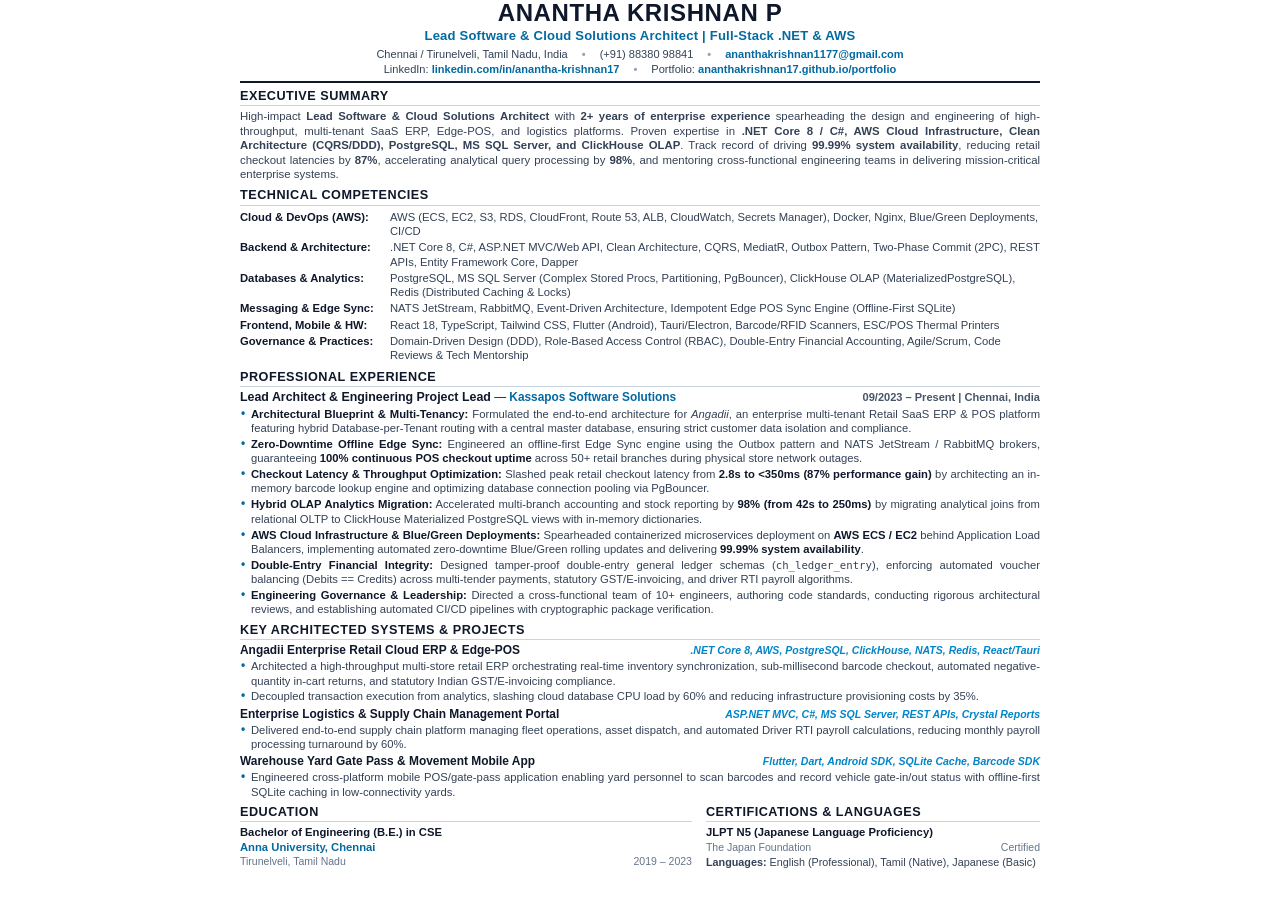
==== Ananthakrishnan_ATS_Resume.html @ 5e6200fd "Update official resume with Angadii Lead Architect & AWS MNC portfolio" ====
<!DOCTYPE html>
<html lang="en">
<head>
  <meta charset="UTF-8">
  <meta name="viewport" content="width=device-width, initial-scale=1.0">
  <title>Anantha Krishnan P - Lead Software & Cloud Solutions Architect Resume</title>
  <style>
    @page {
      size: A4 portrait;
      margin: 8mm 11mm 8mm 11mm;
    }
    
    * {
      box-sizing: border-box;
      margin: 0;
      padding: 0;
    }

    body {
      font-family: -apple-system, BlinkMacSystemFont, "Segoe UI", Roboto, "Helvetica Neue", Arial, sans-serif;
      font-size: 8.9pt;
      line-height: 1.27;
      color: #1a1a1a;
      background: #ffffff;
      -webkit-print-color-adjust: exact;
      print-color-adjust: exact;
    }

    .resume-container {
      width: 100%;
      max-width: 800px;
      margin: 0 auto;
    }

    /* Header */
    .header {
      text-align: center;
      border-bottom: 2px solid #0f172a;
      padding-bottom: 4px;
      margin-bottom: 5px;
    }

    .candidate-name {
      font-size: 18pt;
      font-weight: 800;
      letter-spacing: 0.6px;
      color: #0f172a;
      text-transform: uppercase;
      line-height: 1.1;
      margin-bottom: 2px;
    }

    .candidate-role {
      font-size: 9.8pt;
      font-weight: 700;
      color: #0369a1;
      margin-bottom: 3px;
      letter-spacing: 0.2px;
    }

    .contact-row {
      display: flex;
      justify-content: center;
      flex-wrap: wrap;
      gap: 6px 14px;
      font-size: 8.3pt;
      color: #334155;
      line-height: 1.2;
    }

    .contact-item a {
      color: #0369a1;
      text-decoration: none;
      font-weight: 600;
    }

    .contact-sep {
      color: #94a3b8;
      font-weight: bold;
    }

    /* Section Styles */
    .section {
      margin-bottom: 5px;
    }

    .section-title {
      font-size: 9.5pt;
      font-weight: 800;
      text-transform: uppercase;
      color: #0f172a;
      letter-spacing: 0.5px;
      border-bottom: 1.2px solid #cbd5e1;
      padding-bottom: 1.5px;
      margin-bottom: 3px;
    }

    /* Summary */
    .summary-text {
      text-align: justify;
      color: #334155;
      font-size: 8.55pt;
      line-height: 1.28;
    }

    /* Skills Table */
    .skills-table {
      width: 100%;
      border-collapse: collapse;
      font-size: 8.45pt;
    }

    .skills-category {
      font-weight: 700;
      color: #0f172a;
      width: 150px;
      vertical-align: top;
      padding: 1px 0;
    }

    .skills-list {
      color: #334155;
      vertical-align: top;
      padding: 1px 0;
    }

    /* Experience */
    .exp-item {
      margin-bottom: 4px;
    }

    .exp-header {
      display: flex;
      justify-content: space-between;
      align-items: baseline;
      margin-bottom: 1px;
    }

    .exp-role-title {
      font-size: 9.3pt;
      font-weight: 700;
      color: #0f172a;
    }

    .exp-company {
      font-weight: 700;
      color: #0369a1;
    }

    .exp-date-loc {
      font-size: 8.3pt;
      font-weight: 600;
      color: #475569;
      text-align: right;
    }

    .bullet-list {
      list-style-type: none;
      padding-left: 0;
      margin-top: 1px;
    }

    .bullet-list li {
      position: relative;
      padding-left: 11px;
      margin-bottom: 1.8px;
      color: #334155;
      font-size: 8.45pt;
      text-align: justify;
      line-height: 1.26;
    }

    .bullet-list li::before {
      content: "•";
      position: absolute;
      left: 1px;
      color: #0369a1;
      font-weight: bold;
      font-size: 9pt;
      line-height: 1;
    }

    .bullet-list li strong {
      color: #0f172a;
    }

    /* Projects */
    .proj-item {
      margin-bottom: 3px;
    }

    .proj-header {
      display: flex;
      justify-content: space-between;
      align-items: baseline;
      margin-bottom: 1px;
    }

    .proj-title {
      font-size: 8.95pt;
      font-weight: 700;
      color: #0f172a;
    }

    .proj-tech {
      font-size: 7.9pt;
      font-weight: 600;
      color: #0284c7;
      font-style: italic;
    }

    /* Education & Certs Row */
    .edu-certs-grid {
      display: grid;
      grid-template-columns: 1.15fr 0.85fr;
      gap: 14px;
    }

    .edu-item, .cert-item {
      font-size: 8.45pt;
    }

    .edu-degree {
      font-weight: 700;
      color: #0f172a;
    }

    .edu-college {
      color: #0369a1;
      font-weight: 600;
    }

    .edu-sub {
      color: #64748b;
      font-size: 7.9pt;
      display: flex;
      justify-content: space-between;
      margin-top: 1px;
    }

    .cert-title {
      font-weight: 700;
      color: #0f172a;
    }

    .cert-sub {
      color: #64748b;
      font-size: 7.9pt;
      display: flex;
      justify-content: space-between;
      margin-top: 1px;
    }

    @media print {
      body {
        background: #ffffff;
      }
      .resume-container {
        max-width: 100%;
      }
    }
  </style>
</head>
<body>

  <div class="resume-container">
    
    <!-- HEADER -->
    <header class="header">
      <h1 class="candidate-name">Anantha Krishnan P</h1>
      <div class="candidate-role">Lead Software &amp; Cloud Solutions Architect | Full-Stack .NET &amp; AWS</div>
      <div class="contact-row" style="margin-bottom: 2px;">
        <span class="contact-item">Chennai / Tirunelveli, Tamil Nadu, India</span>
        <span class="contact-sep">&bull;</span>
        <span class="contact-item">(+91) 88380 98841</span>
        <span class="contact-sep">&bull;</span>
        <span class="contact-item"><a href="mailto:ananthakrishnan1177@gmail.com">ananthakrishnan1177@gmail.com</a></span>
      </div>
      <div class="contact-row">
        <span class="contact-item">LinkedIn: <a href="https://linkedin.com/in/anantha-krishnan17" target="_blank">linkedin.com/in/anantha-krishnan17</a></span>
        <span class="contact-sep">&bull;</span>
        <span class="contact-item">Portfolio: <a href="https://ananthakrishnan17.github.io/portfolio/" target="_blank">ananthakrishnan17.github.io/portfolio</a></span>
      </div>
    </header>

    <!-- PROFESSIONAL SUMMARY -->
    <section class="section">
      <h2 class="section-title">Executive Summary</h2>
      <p class="summary-text">
        High-impact <strong>Lead Software &amp; Cloud Solutions Architect</strong> with <strong>2+ years of enterprise experience</strong> spearheading the design and engineering of high-throughput, multi-tenant SaaS ERP, Edge-POS, and logistics platforms. Proven expertise in <strong>.NET Core 8 / C#, AWS Cloud Infrastructure, Clean Architecture (CQRS/DDD), PostgreSQL, MS SQL Server, and ClickHouse OLAP</strong>. Track record of driving <strong>99.99% system availability</strong>, reducing retail checkout latencies by <strong>87%</strong>, accelerating analytical query processing by <strong>98%</strong>, and mentoring cross-functional engineering teams in delivering mission-critical enterprise systems.
      </p>
    </section>

    <!-- TECHNICAL COMPETENCIES -->
    <section class="section">
      <h2 class="section-title">Technical Competencies</h2>
      <table class="skills-table">
        <tr>
          <td class="skills-category">Cloud &amp; DevOps (AWS):</td>
          <td class="skills-list">AWS (ECS, EC2, S3, RDS, CloudFront, Route 53, ALB, CloudWatch, Secrets Manager), Docker, Nginx, Blue/Green Deployments, CI/CD</td>
        </tr>
        <tr>
          <td class="skills-category">Backend &amp; Architecture:</td>
          <td class="skills-list">.NET Core 8, C#, ASP.NET MVC/Web API, Clean Architecture, CQRS, MediatR, Outbox Pattern, Two-Phase Commit (2PC), REST APIs, Entity Framework Core, Dapper</td>
        </tr>
        <tr>
          <td class="skills-category">Databases &amp; Analytics:</td>
          <td class="skills-list">PostgreSQL, MS SQL Server (Complex Stored Procs, Partitioning, PgBouncer), ClickHouse OLAP (MaterializedPostgreSQL), Redis (Distributed Caching &amp; Locks)</td>
        </tr>
        <tr>
          <td class="skills-category">Messaging &amp; Edge Sync:</td>
          <td class="skills-list">NATS JetStream, RabbitMQ, Event-Driven Architecture, Idempotent Edge POS Sync Engine (Offline-First SQLite)</td>
        </tr>
        <tr>
          <td class="skills-category">Frontend, Mobile &amp; HW:</td>
          <td class="skills-list">React 18, TypeScript, Tailwind CSS, Flutter (Android), Tauri/Electron, Barcode/RFID Scanners, ESC/POS Thermal Printers</td>
        </tr>
        <tr>
          <td class="skills-category">Governance &amp; Practices:</td>
          <td class="skills-list">Domain-Driven Design (DDD), Role-Based Access Control (RBAC), Double-Entry Financial Accounting, Agile/Scrum, Code Reviews &amp; Tech Mentorship</td>
        </tr>
      </table>
    </section>

    <!-- PROFESSIONAL EXPERIENCE -->
    <section class="section">
      <h2 class="section-title">Professional Experience</h2>
      <div class="exp-item">
        <div class="exp-header">
          <div>
            <span class="exp-role-title">Lead Architect &amp; Engineering Project Lead</span> &mdash; 
            <span class="exp-company">Kassapos Software Solutions</span>
          </div>
          <div class="exp-date-loc">09/2023 &ndash; Present | Chennai, India</div>
        </div>
        <ul class="bullet-list">
          <li><strong>Architectural Blueprint &amp; Multi-Tenancy:</strong> Formulated the end-to-end architecture for <em>Angadii</em>, an enterprise multi-tenant Retail SaaS ERP &amp; POS platform featuring hybrid Database-per-Tenant routing with a central master database, ensuring strict customer data isolation and compliance.</li>
          <li><strong>Zero-Downtime Offline Edge Sync:</strong> Engineered an offline-first Edge Sync engine using the Outbox pattern and NATS JetStream / RabbitMQ brokers, guaranteeing <strong>100% continuous POS checkout uptime</strong> across 50+ retail branches during physical store network outages.</li>
          <li><strong>Checkout Latency &amp; Throughput Optimization:</strong> Slashed peak retail checkout latency from <strong>2.8s to &lt;350ms (87% performance gain)</strong> by architecting an in-memory barcode lookup engine and optimizing database connection pooling via PgBouncer.</li>
          <li><strong>Hybrid OLAP Analytics Migration:</strong> Accelerated multi-branch accounting and stock reporting by <strong>98% (from 42s to 250ms)</strong> by migrating analytical joins from relational OLTP to ClickHouse Materialized PostgreSQL views with in-memory dictionaries.</li>
          <li><strong>AWS Cloud Infrastructure &amp; Blue/Green Deployments:</strong> Spearheaded containerized microservices deployment on <strong>AWS ECS / EC2</strong> behind Application Load Balancers, implementing automated zero-downtime Blue/Green rolling updates and delivering <strong>99.99% system availability</strong>.</li>
          <li><strong>Double-Entry Financial Integrity:</strong> Designed tamper-proof double-entry general ledger schemas (<span style="font-family:monospace; font-size:8pt;">ch_ledger_entry</span>), enforcing automated voucher balancing (Debits == Credits) across multi-tender payments, statutory GST/E-invoicing, and driver RTI payroll algorithms.</li>
          <li><strong>Engineering Governance &amp; Leadership:</strong> Directed a cross-functional team of 10+ engineers, authoring code standards, conducting rigorous architectural reviews, and establishing automated CI/CD pipelines with cryptographic package verification.</li>
        </ul>
      </div>
    </section>

    <!-- FEATURED ENTERPRISE ARCHITECTED SYSTEMS -->
    <section class="section">
      <h2 class="section-title">Key Architected Systems &amp; Projects</h2>
      
      <div class="proj-item">
        <div class="proj-header">
          <span class="proj-title">Angadii Enterprise Retail Cloud ERP &amp; Edge-POS</span>
          <span class="proj-tech">.NET Core 8, AWS, PostgreSQL, ClickHouse, NATS, Redis, React/Tauri</span>
        </div>
        <ul class="bullet-list">
          <li>Architected a high-throughput multi-store retail ERP orchestrating real-time inventory synchronization, sub-millisecond barcode checkout, automated negative-quantity in-cart returns, and statutory Indian GST/E-invoicing compliance.</li>
          <li>Decoupled transaction execution from analytics, slashing cloud database CPU load by 60% and reducing infrastructure provisioning costs by 35%.</li>
        </ul>
      </div>

      <div class="proj-item">
        <div class="proj-header">
          <span class="proj-title">Enterprise Logistics &amp; Supply Chain Management Portal</span>
          <span class="proj-tech">ASP.NET MVC, C#, MS SQL Server, REST APIs, Crystal Reports</span>
        </div>
        <ul class="bullet-list">
          <li>Delivered end-to-end supply chain platform managing fleet operations, asset dispatch, and automated Driver RTI payroll calculations, reducing monthly payroll processing turnaround by 60%.</li>
        </ul>
      </div>

      <div class="proj-item">
        <div class="proj-header">
          <span class="proj-title">Warehouse Yard Gate Pass &amp; Movement Mobile App</span>
          <span class="proj-tech">Flutter, Dart, Android SDK, SQLite Cache, Barcode SDK</span>
        </div>
        <ul class="bullet-list">
          <li>Engineered cross-platform mobile POS/gate-pass application enabling yard personnel to scan barcodes and record vehicle gate-in/out status with offline-first SQLite caching in low-connectivity yards.</li>
        </ul>
      </div>
    </section>

    <!-- EDUCATION & CERTIFICATIONS -->
    <section class="section">
      <div class="edu-certs-grid">
        <!-- Education Column -->
        <div>
          <h2 class="section-title">Education</h2>
          <div class="edu-item">
            <div class="edu-degree">Bachelor of Engineering (B.E.) in CSE</div>
            <div class="edu-college">Anna University, Chennai</div>
            <div class="edu-sub">
              <span>Tirunelveli, Tamil Nadu</span>
              <span>2019 &ndash; 2023</span>
            </div>
          </div>
        </div>

        <!-- Certifications Column -->
        <div>
          <h2 class="section-title">Certifications &amp; Languages</h2>
          <div class="cert-item">
            <div class="cert-title">JLPT N5 (Japanese Language Proficiency)</div>
            <div class="cert-sub">
              <span>The Japan Foundation</span>
              <span>Certified</span>
            </div>
          </div>
          <div class="cert-item" style="margin-top: 2px;">
            <div style="font-size: 8.1pt; color: #334155;">
              <strong>Languages:</strong> English (Professional), Tamil (Native), Japanese (Basic)
            </div>
          </div>
        </div>
      </div>
    </section>

  </div>

</body>
</html>
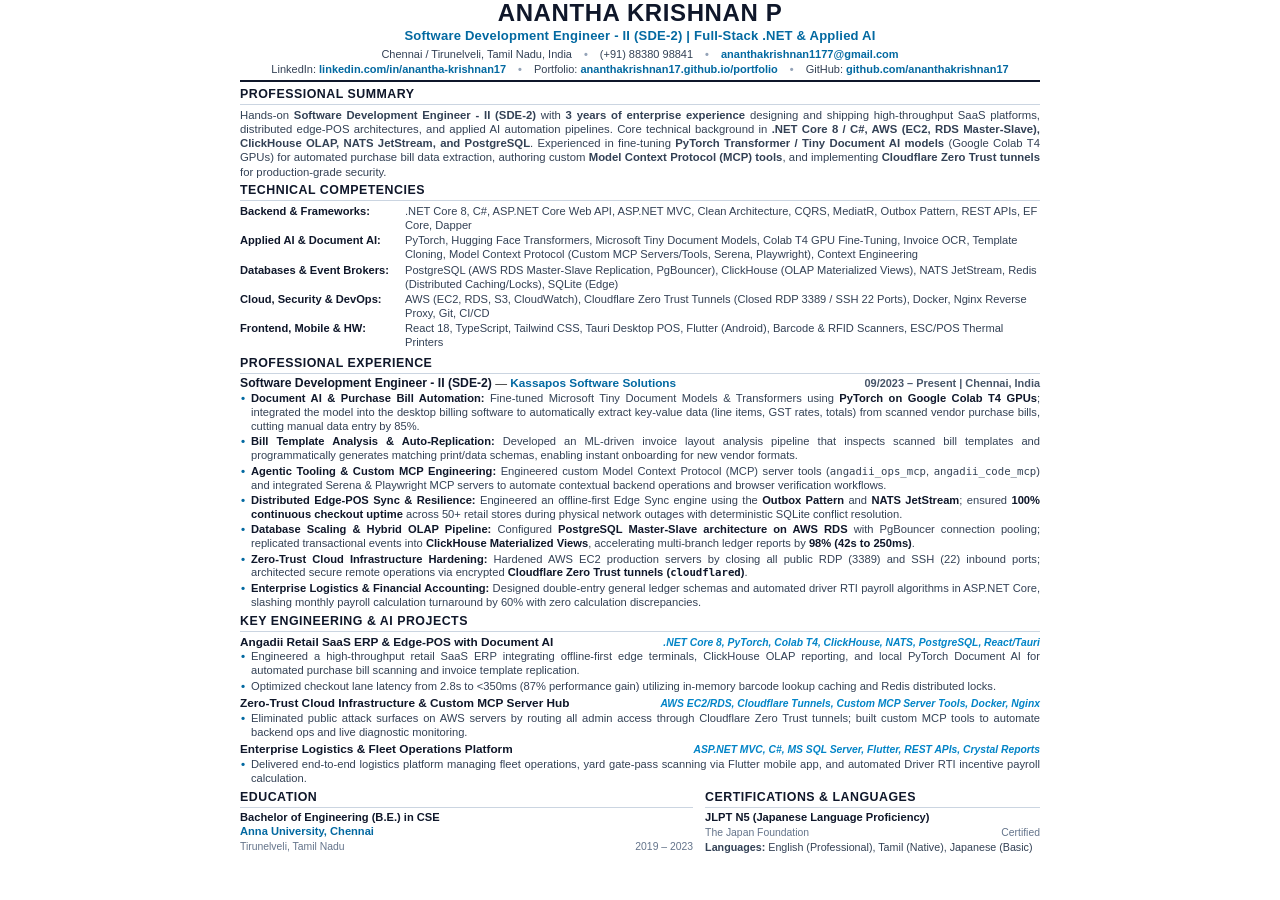
==== commit e3128832: "Update ATS Resume to SDE-2 Full-Stack .NET & Applied AI Engineer" ====
--- a/Ananthakrishnan_ATS_Resume.html
+++ b/Ananthakrishnan_ATS_Resume.html
@@ -3,11 +3,11 @@
 <head>
   <meta charset="UTF-8">
   <meta name="viewport" content="width=device-width, initial-scale=1.0">
-  <title>Anantha Krishnan P - Lead Software & Cloud Solutions Architect Resume</title>
+  <title>Anantha Krishnan P - SDE-2 Full-Stack .NET & Applied AI Engineer Resume</title>
   <style>
     @page {
       size: A4 portrait;
-      margin: 8mm 11mm 8mm 11mm;
+      margin: 7.5mm 11mm 7.5mm 11mm;
     }
     
     * {
@@ -18,8 +18,8 @@
 
     body {
       font-family: -apple-system, BlinkMacSystemFont, "Segoe UI", Roboto, "Helvetica Neue", Arial, sans-serif;
-      font-size: 8.9pt;
-      line-height: 1.27;
+      font-size: 8.85pt;
+      line-height: 1.25;
       color: #1a1a1a;
       background: #ffffff;
       -webkit-print-color-adjust: exact;
@@ -62,8 +62,8 @@
       display: flex;
       justify-content: center;
       flex-wrap: wrap;
-      gap: 6px 14px;
-      font-size: 8.3pt;
+      gap: 5px 12px;
+      font-size: 8.25pt;
       color: #334155;
       line-height: 1.2;
     }
@@ -81,52 +81,52 @@
 
     /* Section Styles */
     .section {
-      margin-bottom: 5px;
+      margin-bottom: 4.5px;
     }
 
     .section-title {
-      font-size: 9.5pt;
+      font-size: 9.3pt;
       font-weight: 800;
       text-transform: uppercase;
       color: #0f172a;
       letter-spacing: 0.5px;
       border-bottom: 1.2px solid #cbd5e1;
       padding-bottom: 1.5px;
-      margin-bottom: 3px;
+      margin-bottom: 2.5px;
     }
 
     /* Summary */
     .summary-text {
       text-align: justify;
       color: #334155;
-      font-size: 8.55pt;
-      line-height: 1.28;
+      font-size: 8.5pt;
+      line-height: 1.26;
     }
 
     /* Skills Table */
     .skills-table {
       width: 100%;
       border-collapse: collapse;
-      font-size: 8.45pt;
+      font-size: 8.35pt;
     }
 
     .skills-category {
       font-weight: 700;
       color: #0f172a;
-      width: 150px;
+      width: 165px;
       vertical-align: top;
-      padding: 1px 0;
+      padding: 0.8px 0;
     }
 
     .skills-list {
       color: #334155;
       vertical-align: top;
-      padding: 1px 0;
+      padding: 0.8px 0;
     }
 
     /* Experience */
     .exp-item {
-      margin-bottom: 4px;
+      margin-bottom: 3px;
     }
 
     .exp-header {
@@ -137,7 +137,7 @@
     }
 
     .exp-role-title {
-      font-size: 9.3pt;
+      font-size: 9.15pt;
       font-weight: 700;
       color: #0f172a;
     }
@@ -148,7 +148,7 @@
     }
 
     .exp-date-loc {
-      font-size: 8.3pt;
+      font-size: 8.2pt;
       font-weight: 600;
       color: #475569;
       text-align: right;
@@ -163,11 +163,11 @@
     .bullet-list li {
       position: relative;
       padding-left: 11px;
-      margin-bottom: 1.8px;
+      margin-bottom: 1.6px;
       color: #334155;
-      font-size: 8.45pt;
+      font-size: 8.38pt;
       text-align: justify;
-      line-height: 1.26;
+      line-height: 1.24;
     }
 
     .bullet-list li::before {
@@ -176,7 +176,7 @@
       left: 1px;
       color: #0369a1;
       font-weight: bold;
-      font-size: 9pt;
+      font-size: 8.8pt;
       line-height: 1;
     }
 
@@ -186,24 +186,24 @@
 
     /* Projects */
     .proj-item {
-      margin-bottom: 3px;
+      margin-bottom: 2.5px;
     }
 
     .proj-header {
       display: flex;
       justify-content: space-between;
       align-items: baseline;
-      margin-bottom: 1px;
+      margin-bottom: 0.5px;
     }
 
     .proj-title {
-      font-size: 8.95pt;
+      font-size: 8.85pt;
       font-weight: 700;
       color: #0f172a;
     }
 
     .proj-tech {
-      font-size: 7.9pt;
+      font-size: 7.75pt;
       font-weight: 600;
       color: #0284c7;
       font-style: italic;
@@ -213,11 +213,11 @@
     .edu-certs-grid {
       display: grid;
       grid-template-columns: 1.15fr 0.85fr;
-      gap: 14px;
+      gap: 12px;
     }
 
     .edu-item, .cert-item {
-      font-size: 8.45pt;
+      font-size: 8.35pt;
     }
 
     .edu-degree {
@@ -232,7 +232,7 @@
 
     .edu-sub {
       color: #64748b;
-      font-size: 7.9pt;
+      font-size: 7.8pt;
       display: flex;
       justify-content: space-between;
       margin-top: 1px;
@@ -245,7 +245,7 @@
 
     .cert-sub {
       color: #64748b;
-      font-size: 7.9pt;
+      font-size: 7.8pt;
       display: flex;
       justify-content: space-between;
       margin-top: 1px;
@@ -268,7 +268,7 @@
     <!-- HEADER -->
     <header class="header">
       <h1 class="candidate-name">Anantha Krishnan P</h1>
-      <div class="candidate-role">Lead Software &amp; Cloud Solutions Architect | Full-Stack .NET &amp; AWS</div>
+      <div class="candidate-role">Software Development Engineer - II (SDE-2) | Full-Stack .NET &amp; Applied AI</div>
       <div class="contact-row" style="margin-bottom: 2px;">
         <span class="contact-item">Chennai / Tirunelveli, Tamil Nadu, India</span>
         <span class="contact-sep">&bull;</span>
@@ -280,14 +280,16 @@
         <span class="contact-item">LinkedIn: <a href="https://linkedin.com/in/anantha-krishnan17" target="_blank">linkedin.com/in/anantha-krishnan17</a></span>
         <span class="contact-sep">&bull;</span>
         <span class="contact-item">Portfolio: <a href="https://ananthakrishnan17.github.io/portfolio/" target="_blank">ananthakrishnan17.github.io/portfolio</a></span>
+        <span class="contact-sep">&bull;</span>
+        <span class="contact-item">GitHub: <a href="https://github.com/ananthakrishnan17" target="_blank">github.com/ananthakrishnan17</a></span>
       </div>
     </header>
 
     <!-- PROFESSIONAL SUMMARY -->
     <section class="section">
-      <h2 class="section-title">Executive Summary</h2>
+      <h2 class="section-title">Professional Summary</h2>
       <p class="summary-text">
-        High-impact <strong>Lead Software &amp; Cloud Solutions Architect</strong> with <strong>2+ years of enterprise experience</strong> spearheading the design and engineering of high-throughput, multi-tenant SaaS ERP, Edge-POS, and logistics platforms. Proven expertise in <strong>.NET Core 8 / C#, AWS Cloud Infrastructure, Clean Architecture (CQRS/DDD), PostgreSQL, MS SQL Server, and ClickHouse OLAP</strong>. Track record of driving <strong>99.99% system availability</strong>, reducing retail checkout latencies by <strong>87%</strong>, accelerating analytical query processing by <strong>98%</strong>, and mentoring cross-functional engineering teams in delivering mission-critical enterprise systems.
+        Hands-on <strong>Software Development Engineer - II (SDE-2)</strong> with <strong>3 years of enterprise experience</strong> designing and shipping high-throughput SaaS platforms, distributed edge-POS architectures, and applied AI automation pipelines. Core technical background in <strong>.NET Core 8 / C#, AWS (EC2, RDS Master-Slave), ClickHouse OLAP, NATS JetStream, and PostgreSQL</strong>. Experienced in fine-tuning <strong>PyTorch Transformer / Tiny Document AI models</strong> (Google Colab T4 GPUs) for automated purchase bill data extraction, authoring custom <strong>Model Context Protocol (MCP) tools</strong>, and implementing <strong>Cloudflare Zero Trust tunnels</strong> for production-grade security.
       </p>
     </section>
 
@@ -296,28 +298,24 @@
       <h2 class="section-title">Technical Competencies</h2>
       <table class="skills-table">
         <tr>
-          <td class="skills-category">Cloud &amp; DevOps (AWS):</td>
-          <td class="skills-list">AWS (ECS, EC2, S3, RDS, CloudFront, Route 53, ALB, CloudWatch, Secrets Manager), Docker, Nginx, Blue/Green Deployments, CI/CD</td>
+          <td class="skills-category">Backend &amp; Frameworks:</td>
+          <td class="skills-list">.NET Core 8, C#, ASP.NET Core Web API, ASP.NET MVC, Clean Architecture, CQRS, MediatR, Outbox Pattern, REST APIs, EF Core, Dapper</td>
         </tr>
         <tr>
-          <td class="skills-category">Backend &amp; Architecture:</td>
-          <td class="skills-list">.NET Core 8, C#, ASP.NET MVC/Web API, Clean Architecture, CQRS, MediatR, Outbox Pattern, Two-Phase Commit (2PC), REST APIs, Entity Framework Core, Dapper</td>
+          <td class="skills-category">Applied AI &amp; Document AI:</td>
+          <td class="skills-list">PyTorch, Hugging Face Transformers, Microsoft Tiny Document Models, Colab T4 GPU Fine-Tuning, Invoice OCR, Template Cloning, Model Context Protocol (Custom MCP Servers/Tools, Serena, Playwright), Context Engineering</td>
         </tr>
         <tr>
-          <td class="skills-category">Databases &amp; Analytics:</td>
-          <td class="skills-list">PostgreSQL, MS SQL Server (Complex Stored Procs, Partitioning, PgBouncer), ClickHouse OLAP (MaterializedPostgreSQL), Redis (Distributed Caching &amp; Locks)</td>
+          <td class="skills-category">Databases &amp; Event Brokers:</td>
+          <td class="skills-list">PostgreSQL (AWS RDS Master-Slave Replication, PgBouncer), ClickHouse (OLAP Materialized Views), NATS JetStream, Redis (Distributed Caching/Locks), SQLite (Edge)</td>
         </tr>
         <tr>
-          <td class="skills-category">Messaging &amp; Edge Sync:</td>
-          <td class="skills-list">NATS JetStream, RabbitMQ, Event-Driven Architecture, Idempotent Edge POS Sync Engine (Offline-First SQLite)</td>
+          <td class="skills-category">Cloud, Security &amp; DevOps:</td>
+          <td class="skills-list">AWS (EC2, RDS, S3, CloudWatch), Cloudflare Zero Trust Tunnels (Closed RDP 3389 / SSH 22 Ports), Docker, Nginx Reverse Proxy, Git, CI/CD</td>
         </tr>
         <tr>
           <td class="skills-category">Frontend, Mobile &amp; HW:</td>
-          <td class="skills-list">React 18, TypeScript, Tailwind CSS, Flutter (Android), Tauri/Electron, Barcode/RFID Scanners, ESC/POS Thermal Printers</td>
-        </tr>
-        <tr>
-          <td class="skills-category">Governance &amp; Practices:</td>
-          <td class="skills-list">Domain-Driven Design (DDD), Role-Based Access Control (RBAC), Double-Entry Financial Accounting, Agile/Scrum, Code Reviews &amp; Tech Mentorship</td>
+          <td class="skills-list">React 18, TypeScript, Tailwind CSS, Tauri Desktop POS, Flutter (Android), Barcode &amp; RFID Scanners, ESC/POS Thermal Printers</td>
         </tr>
       </table>
     </section>
@@ -328,55 +326,55 @@
       <div class="exp-item">
         <div class="exp-header">
           <div>
-            <span class="exp-role-title">Lead Architect &amp; Engineering Project Lead</span> &mdash; 
+            <span class="exp-role-title">Software Development Engineer - II (SDE-2)</span> &mdash; 
             <span class="exp-company">Kassapos Software Solutions</span>
           </div>
           <div class="exp-date-loc">09/2023 &ndash; Present | Chennai, India</div>
         </div>
         <ul class="bullet-list">
-          <li><strong>Architectural Blueprint &amp; Multi-Tenancy:</strong> Formulated the end-to-end architecture for <em>Angadii</em>, an enterprise multi-tenant Retail SaaS ERP &amp; POS platform featuring hybrid Database-per-Tenant routing with a central master database, ensuring strict customer data isolation and compliance.</li>
-          <li><strong>Zero-Downtime Offline Edge Sync:</strong> Engineered an offline-first Edge Sync engine using the Outbox pattern and NATS JetStream / RabbitMQ brokers, guaranteeing <strong>100% continuous POS checkout uptime</strong> across 50+ retail branches during physical store network outages.</li>
-          <li><strong>Checkout Latency &amp; Throughput Optimization:</strong> Slashed peak retail checkout latency from <strong>2.8s to &lt;350ms (87% performance gain)</strong> by architecting an in-memory barcode lookup engine and optimizing database connection pooling via PgBouncer.</li>
-          <li><strong>Hybrid OLAP Analytics Migration:</strong> Accelerated multi-branch accounting and stock reporting by <strong>98% (from 42s to 250ms)</strong> by migrating analytical joins from relational OLTP to ClickHouse Materialized PostgreSQL views with in-memory dictionaries.</li>
-          <li><strong>AWS Cloud Infrastructure &amp; Blue/Green Deployments:</strong> Spearheaded containerized microservices deployment on <strong>AWS ECS / EC2</strong> behind Application Load Balancers, implementing automated zero-downtime Blue/Green rolling updates and delivering <strong>99.99% system availability</strong>.</li>
-          <li><strong>Double-Entry Financial Integrity:</strong> Designed tamper-proof double-entry general ledger schemas (<span style="font-family:monospace; font-size:8pt;">ch_ledger_entry</span>), enforcing automated voucher balancing (Debits == Credits) across multi-tender payments, statutory GST/E-invoicing, and driver RTI payroll algorithms.</li>
-          <li><strong>Engineering Governance &amp; Leadership:</strong> Directed a cross-functional team of 10+ engineers, authoring code standards, conducting rigorous architectural reviews, and establishing automated CI/CD pipelines with cryptographic package verification.</li>
+          <li><strong>Document AI &amp; Purchase Bill Automation:</strong> Fine-tuned Microsoft Tiny Document Models &amp; Transformers using <strong>PyTorch on Google Colab T4 GPUs</strong>; integrated the model into the desktop billing software to automatically extract key-value data (line items, GST rates, totals) from scanned vendor purchase bills, cutting manual data entry by 85%.</li>
+          <li><strong>Bill Template Analysis &amp; Auto-Replication:</strong> Developed an ML-driven invoice layout analysis pipeline that inspects scanned bill templates and programmatically generates matching print/data schemas, enabling instant onboarding for new vendor formats.</li>
+          <li><strong>Agentic Tooling &amp; Custom MCP Engineering:</strong> Engineered custom Model Context Protocol (MCP) server tools (<span style="font-family:monospace; font-size:8pt;">angadii_ops_mcp</span>, <span style="font-family:monospace; font-size:8pt;">angadii_code_mcp</span>) and integrated Serena &amp; Playwright MCP servers to automate contextual backend operations and browser verification workflows.</li>
+          <li><strong>Distributed Edge-POS Sync &amp; Resilience:</strong> Engineered an offline-first Edge Sync engine using the <strong>Outbox Pattern</strong> and <strong>NATS JetStream</strong>; ensured <strong>100% continuous checkout uptime</strong> across 50+ retail stores during physical network outages with deterministic SQLite conflict resolution.</li>
+          <li><strong>Database Scaling &amp; Hybrid OLAP Pipeline:</strong> Configured <strong>PostgreSQL Master-Slave architecture on AWS RDS</strong> with PgBouncer connection pooling; replicated transactional events into <strong>ClickHouse Materialized Views</strong>, accelerating multi-branch ledger reports by <strong>98% (42s to 250ms)</strong>.</li>
+          <li><strong>Zero-Trust Cloud Infrastructure Hardening:</strong> Hardened AWS EC2 production servers by closing all public RDP (3389) and SSH (22) inbound ports; architected secure remote operations via encrypted <strong>Cloudflare Zero Trust tunnels (<span style="font-family:monospace; font-size:8pt;">cloudflared</span>)</strong>.</li>
+          <li><strong>Enterprise Logistics &amp; Financial Accounting:</strong> Designed double-entry general ledger schemas and automated driver RTI payroll algorithms in ASP.NET Core, slashing monthly payroll calculation turnaround by 60% with zero calculation discrepancies.</li>
         </ul>
       </div>
     </section>
 
-    <!-- FEATURED ENTERPRISE ARCHITECTED SYSTEMS -->
+    <!-- FEATURED ENTERPRISE & AI PROJECTS -->
     <section class="section">
-      <h2 class="section-title">Key Architected Systems &amp; Projects</h2>
+      <h2 class="section-title">Key Engineering &amp; AI Projects</h2>
       
       <div class="proj-item">
         <div class="proj-header">
-          <span class="proj-title">Angadii Enterprise Retail Cloud ERP &amp; Edge-POS</span>
-          <span class="proj-tech">.NET Core 8, AWS, PostgreSQL, ClickHouse, NATS, Redis, React/Tauri</span>
+          <span class="proj-title">Angadii Retail SaaS ERP &amp; Edge-POS with Document AI</span>
+          <span class="proj-tech">.NET Core 8, PyTorch, Colab T4, ClickHouse, NATS, PostgreSQL, React/Tauri</span>
         </div>
         <ul class="bullet-list">
-          <li>Architected a high-throughput multi-store retail ERP orchestrating real-time inventory synchronization, sub-millisecond barcode checkout, automated negative-quantity in-cart returns, and statutory Indian GST/E-invoicing compliance.</li>
-          <li>Decoupled transaction execution from analytics, slashing cloud database CPU load by 60% and reducing infrastructure provisioning costs by 35%.</li>
+          <li>Engineered a high-throughput retail SaaS ERP integrating offline-first edge terminals, ClickHouse OLAP reporting, and local PyTorch Document AI for automated purchase bill scanning and invoice template replication.</li>
+          <li>Optimized checkout lane latency from 2.8s to &lt;350ms (87% performance gain) utilizing in-memory barcode lookup caching and Redis distributed locks.</li>
         </ul>
       </div>
 
       <div class="proj-item">
         <div class="proj-header">
-          <span class="proj-title">Enterprise Logistics &amp; Supply Chain Management Portal</span>
-          <span class="proj-tech">ASP.NET MVC, C#, MS SQL Server, REST APIs, Crystal Reports</span>
+          <span class="proj-title">Zero-Trust Cloud Infrastructure &amp; Custom MCP Server Hub</span>
+          <span class="proj-tech">AWS EC2/RDS, Cloudflare Tunnels, Custom MCP Server Tools, Docker, Nginx</span>
         </div>
         <ul class="bullet-list">
-          <li>Delivered end-to-end supply chain platform managing fleet operations, asset dispatch, and automated Driver RTI payroll calculations, reducing monthly payroll processing turnaround by 60%.</li>
+          <li>Eliminated public attack surfaces on AWS servers by routing all admin access through Cloudflare Zero Trust tunnels; built custom MCP tools to automate backend ops and live diagnostic monitoring.</li>
         </ul>
       </div>
 
       <div class="proj-item">
         <div class="proj-header">
-          <span class="proj-title">Warehouse Yard Gate Pass &amp; Movement Mobile App</span>
-          <span class="proj-tech">Flutter, Dart, Android SDK, SQLite Cache, Barcode SDK</span>
+          <span class="proj-title">Enterprise Logistics &amp; Fleet Operations Platform</span>
+          <span class="proj-tech">ASP.NET MVC, C#, MS SQL Server, Flutter, REST APIs, Crystal Reports</span>
         </div>
         <ul class="bullet-list">
-          <li>Engineered cross-platform mobile POS/gate-pass application enabling yard personnel to scan barcodes and record vehicle gate-in/out status with offline-first SQLite caching in low-connectivity yards.</li>
+          <li>Delivered end-to-end logistics platform managing fleet operations, yard gate-pass scanning via Flutter mobile app, and automated Driver RTI incentive payroll calculation.</li>
         </ul>
       </div>
     </section>
@@ -408,7 +406,7 @@
             </div>
           </div>
           <div class="cert-item" style="margin-top: 2px;">
-            <div style="font-size: 8.1pt; color: #334155;">
+            <div style="font-size: 8.05pt; color: #334155;">
               <strong>Languages:</strong> English (Professional), Tamil (Native), Japanese (Basic)
             </div>
           </div>
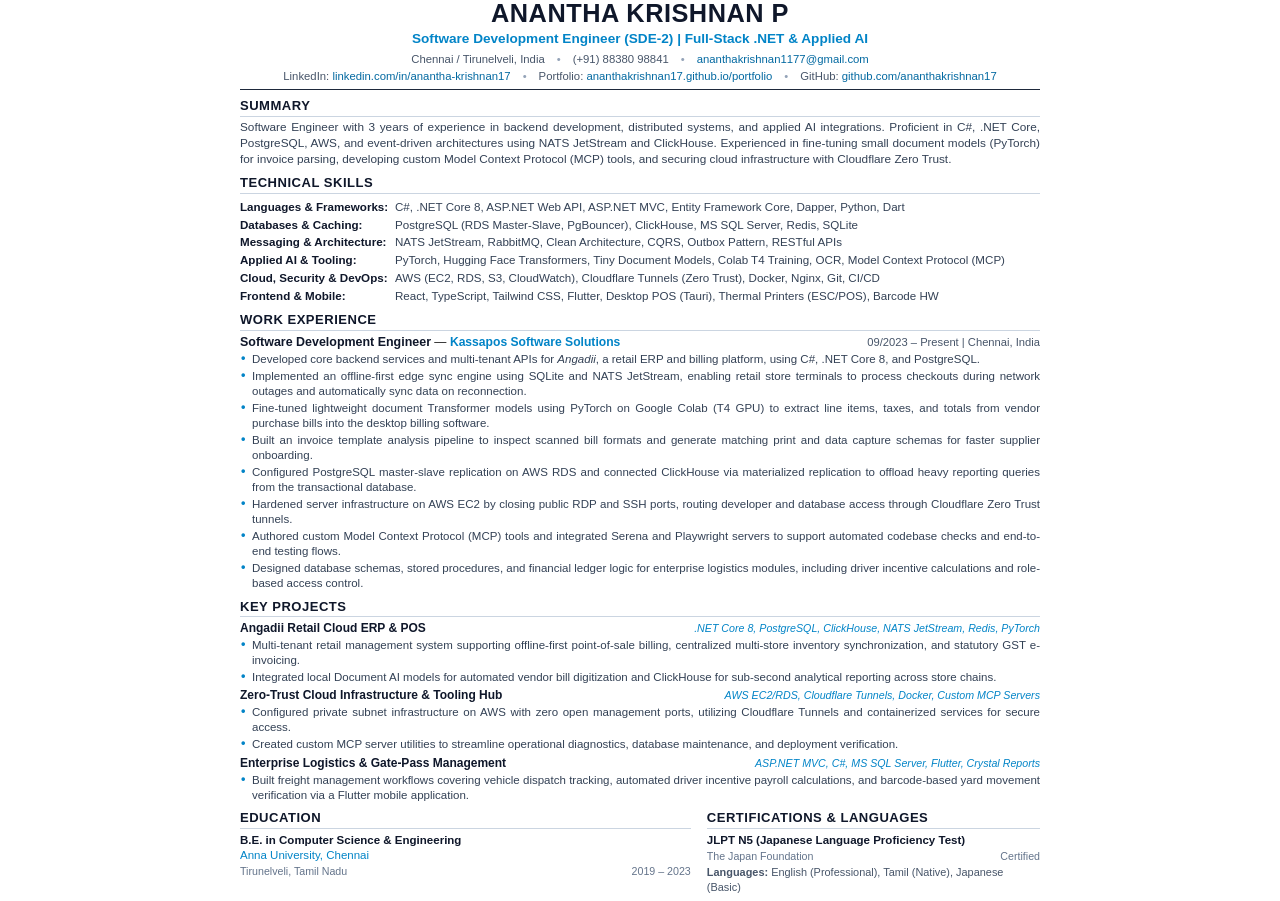
==== commit 516b5a13: "Clean non-cringe professional ATS resume for SDE-2" ====
--- a/Ananthakrishnan_ATS_Resume.html
+++ b/Ananthakrishnan_ATS_Resume.html
@@ -3,11 +3,11 @@
 <head>
   <meta charset="UTF-8">
   <meta name="viewport" content="width=device-width, initial-scale=1.0">
-  <title>Anantha Krishnan P - SDE-2 Full-Stack .NET & Applied AI Engineer Resume</title>
+  <title>Anantha Krishnan P - Software Engineer Resume</title>
   <style>
     @page {
       size: A4 portrait;
-      margin: 7.5mm 11mm 7.5mm 11mm;
+      margin: 10mm 13mm 10mm 13mm;
     }
     
     * {
@@ -18,9 +18,9 @@
 
     body {
       font-family: -apple-system, BlinkMacSystemFont, "Segoe UI", Roboto, "Helvetica Neue", Arial, sans-serif;
-      font-size: 8.85pt;
-      line-height: 1.25;
-      color: #1a1a1a;
+      font-size: 9.1pt;
+      line-height: 1.33;
+      color: #222222;
       background: #ffffff;
       -webkit-print-color-adjust: exact;
       print-color-adjust: exact;
@@ -35,15 +35,15 @@
     /* Header */
     .header {
       text-align: center;
-      border-bottom: 2px solid #0f172a;
-      padding-bottom: 4px;
-      margin-bottom: 5px;
+      border-bottom: 1.5px solid #1e293b;
+      padding-bottom: 5px;
+      margin-bottom: 7px;
     }
 
     .candidate-name {
-      font-size: 18pt;
-      font-weight: 800;
-      letter-spacing: 0.6px;
+      font-size: 19pt;
+      font-weight: 700;
+      letter-spacing: 0.5px;
       color: #0f172a;
       text-transform: uppercase;
       line-height: 1.1;
@@ -51,11 +51,10 @@
     }
 
     .candidate-role {
-      font-size: 9.8pt;
-      font-weight: 700;
-      color: #0369a1;
-      margin-bottom: 3px;
-      letter-spacing: 0.2px;
+      font-size: 10.2pt;
+      font-weight: 600;
+      color: #0284c7;
+      margin-bottom: 4px;
     }
 
     .contact-row {
@@ -63,93 +62,90 @@
       justify-content: center;
       flex-wrap: wrap;
       gap: 5px 12px;
-      font-size: 8.25pt;
-      color: #334155;
-      line-height: 1.2;
+      font-size: 8.5pt;
+      color: #475569;
     }
 
     .contact-item a {
       color: #0369a1;
       text-decoration: none;
-      font-weight: 600;
+      font-weight: 500;
     }
 
     .contact-sep {
       color: #94a3b8;
-      font-weight: bold;
-    }
-
-    /* Section Styles */
+    }
+
+    /* Sections */
     .section {
-      margin-bottom: 4.5px;
+      margin-bottom: 6.5px;
     }
 
     .section-title {
-      font-size: 9.3pt;
-      font-weight: 800;
+      font-size: 9.8pt;
+      font-weight: 700;
       text-transform: uppercase;
       color: #0f172a;
       letter-spacing: 0.5px;
-      border-bottom: 1.2px solid #cbd5e1;
+      border-bottom: 1px solid #cbd5e1;
       padding-bottom: 1.5px;
-      margin-bottom: 2.5px;
+      margin-bottom: 3.5px;
     }
 
     /* Summary */
     .summary-text {
       text-align: justify;
       color: #334155;
-      font-size: 8.5pt;
-      line-height: 1.26;
-    }
-
-    /* Skills Table */
+      font-size: 8.85pt;
+      line-height: 1.34;
+    }
+
+    /* Skills */
     .skills-table {
       width: 100%;
       border-collapse: collapse;
-      font-size: 8.35pt;
+      font-size: 8.7pt;
     }
 
     .skills-category {
-      font-weight: 700;
-      color: #0f172a;
-      width: 165px;
+      font-weight: 600;
+      color: #0f172a;
+      width: 155px;
       vertical-align: top;
-      padding: 0.8px 0;
+      padding: 1.2px 0;
     }
 
     .skills-list {
       color: #334155;
       vertical-align: top;
-      padding: 0.8px 0;
+      padding: 1.2px 0;
     }
 
     /* Experience */
     .exp-item {
-      margin-bottom: 3px;
+      margin-bottom: 4px;
     }
 
     .exp-header {
       display: flex;
       justify-content: space-between;
       align-items: baseline;
-      margin-bottom: 1px;
+      margin-bottom: 1.5px;
     }
 
     .exp-role-title {
-      font-size: 9.15pt;
-      font-weight: 700;
+      font-size: 9.35pt;
+      font-weight: 600;
       color: #0f172a;
     }
 
     .exp-company {
-      font-weight: 700;
-      color: #0369a1;
+      font-weight: 600;
+      color: #0284c7;
     }
 
     .exp-date-loc {
-      font-size: 8.2pt;
-      font-weight: 600;
+      font-size: 8.4pt;
       color: #475569;
       text-align: right;
     }
@@ -162,90 +158,84 @@
 
     .bullet-list li {
       position: relative;
-      padding-left: 11px;
-      margin-bottom: 1.6px;
+      padding-left: 12px;
+      margin-bottom: 2px;
       color: #334155;
-      font-size: 8.38pt;
+      font-size: 8.65pt;
       text-align: justify;
-      line-height: 1.24;
+      line-height: 1.30;
     }
 
     .bullet-list li::before {
       content: "•";
       position: absolute;
       left: 1px;
-      color: #0369a1;
+      color: #0284c7;
       font-weight: bold;
-      font-size: 8.8pt;
+      font-size: 9.5pt;
       line-height: 1;
-    }
-
-    .bullet-list li strong {
-      color: #0f172a;
     }
 
     /* Projects */
     .proj-item {
-      margin-bottom: 2.5px;
+      margin-bottom: 3.5px;
     }
 
     .proj-header {
       display: flex;
       justify-content: space-between;
       align-items: baseline;
-      margin-bottom: 0.5px;
+      margin-bottom: 1px;
     }
 
     .proj-title {
-      font-size: 8.85pt;
-      font-weight: 700;
+      font-size: 9pt;
+      font-weight: 600;
       color: #0f172a;
     }
 
     .proj-tech {
-      font-size: 7.75pt;
-      font-weight: 600;
+      font-size: 8pt;
       color: #0284c7;
       font-style: italic;
     }
 
-    /* Education & Certs Row */
+    /* Education & Certs */
     .edu-certs-grid {
       display: grid;
       grid-template-columns: 1.15fr 0.85fr;
-      gap: 12px;
+      gap: 16px;
     }
 
     .edu-item, .cert-item {
-      font-size: 8.35pt;
+      font-size: 8.65pt;
     }
 
     .edu-degree {
-      font-weight: 700;
+      font-weight: 600;
       color: #0f172a;
     }
 
     .edu-college {
-      color: #0369a1;
-      font-weight: 600;
+      color: #0284c7;
     }
 
     .edu-sub {
       color: #64748b;
-      font-size: 7.8pt;
+      font-size: 8pt;
       display: flex;
       justify-content: space-between;
       margin-top: 1px;
     }
 
     .cert-title {
-      font-weight: 700;
+      font-weight: 600;
       color: #0f172a;
     }
 
     .cert-sub {
       color: #64748b;
-      font-size: 7.8pt;
+      font-size: 8pt;
       display: flex;
       justify-content: space-between;
       margin-top: 1px;
@@ -268,9 +258,9 @@
     <!-- HEADER -->
     <header class="header">
       <h1 class="candidate-name">Anantha Krishnan P</h1>
-      <div class="candidate-role">Software Development Engineer - II (SDE-2) | Full-Stack .NET &amp; Applied AI</div>
+      <div class="candidate-role">Software Development Engineer (SDE-2) | Full-Stack .NET &amp; Applied AI</div>
       <div class="contact-row" style="margin-bottom: 2px;">
-        <span class="contact-item">Chennai / Tirunelveli, Tamil Nadu, India</span>
+        <span class="contact-item">Chennai / Tirunelveli, India</span>
         <span class="contact-sep">&bull;</span>
         <span class="contact-item">(+91) 88380 98841</span>
         <span class="contact-sep">&bull;</span>
@@ -287,94 +277,100 @@
 
     <!-- PROFESSIONAL SUMMARY -->
     <section class="section">
-      <h2 class="section-title">Professional Summary</h2>
+      <h2 class="section-title">Summary</h2>
       <p class="summary-text">
-        Hands-on <strong>Software Development Engineer - II (SDE-2)</strong> with <strong>3 years of enterprise experience</strong> designing and shipping high-throughput SaaS platforms, distributed edge-POS architectures, and applied AI automation pipelines. Core technical background in <strong>.NET Core 8 / C#, AWS (EC2, RDS Master-Slave), ClickHouse OLAP, NATS JetStream, and PostgreSQL</strong>. Experienced in fine-tuning <strong>PyTorch Transformer / Tiny Document AI models</strong> (Google Colab T4 GPUs) for automated purchase bill data extraction, authoring custom <strong>Model Context Protocol (MCP) tools</strong>, and implementing <strong>Cloudflare Zero Trust tunnels</strong> for production-grade security.
+        Software Engineer with 3 years of experience in backend development, distributed systems, and applied AI integrations. Proficient in C#, .NET Core, PostgreSQL, AWS, and event-driven architectures using NATS JetStream and ClickHouse. Experienced in fine-tuning small document models (PyTorch) for invoice parsing, developing custom Model Context Protocol (MCP) tools, and securing cloud infrastructure with Cloudflare Zero Trust.
       </p>
     </section>
 
-    <!-- TECHNICAL COMPETENCIES -->
+    <!-- TECHNICAL SKILLS -->
     <section class="section">
-      <h2 class="section-title">Technical Competencies</h2>
+      <h2 class="section-title">Technical Skills</h2>
       <table class="skills-table">
         <tr>
-          <td class="skills-category">Backend &amp; Frameworks:</td>
-          <td class="skills-list">.NET Core 8, C#, ASP.NET Core Web API, ASP.NET MVC, Clean Architecture, CQRS, MediatR, Outbox Pattern, REST APIs, EF Core, Dapper</td>
-        </tr>
-        <tr>
-          <td class="skills-category">Applied AI &amp; Document AI:</td>
-          <td class="skills-list">PyTorch, Hugging Face Transformers, Microsoft Tiny Document Models, Colab T4 GPU Fine-Tuning, Invoice OCR, Template Cloning, Model Context Protocol (Custom MCP Servers/Tools, Serena, Playwright), Context Engineering</td>
-        </tr>
-        <tr>
-          <td class="skills-category">Databases &amp; Event Brokers:</td>
-          <td class="skills-list">PostgreSQL (AWS RDS Master-Slave Replication, PgBouncer), ClickHouse (OLAP Materialized Views), NATS JetStream, Redis (Distributed Caching/Locks), SQLite (Edge)</td>
+          <td class="skills-category">Languages &amp; Frameworks:</td>
+          <td class="skills-list">C#, .NET Core 8, ASP.NET Web API, ASP.NET MVC, Entity Framework Core, Dapper, Python, Dart</td>
+        </tr>
+        <tr>
+          <td class="skills-category">Databases &amp; Caching:</td>
+          <td class="skills-list">PostgreSQL (RDS Master-Slave, PgBouncer), ClickHouse, MS SQL Server, Redis, SQLite</td>
+        </tr>
+        <tr>
+          <td class="skills-category">Messaging &amp; Architecture:</td>
+          <td class="skills-list">NATS JetStream, RabbitMQ, Clean Architecture, CQRS, Outbox Pattern, RESTful APIs</td>
+        </tr>
+        <tr>
+          <td class="skills-category">Applied AI &amp; Tooling:</td>
+          <td class="skills-list">PyTorch, Hugging Face Transformers, Tiny Document Models, Colab T4 Training, OCR, Model Context Protocol (MCP)</td>
         </tr>
         <tr>
           <td class="skills-category">Cloud, Security &amp; DevOps:</td>
-          <td class="skills-list">AWS (EC2, RDS, S3, CloudWatch), Cloudflare Zero Trust Tunnels (Closed RDP 3389 / SSH 22 Ports), Docker, Nginx Reverse Proxy, Git, CI/CD</td>
-        </tr>
-        <tr>
-          <td class="skills-category">Frontend, Mobile &amp; HW:</td>
-          <td class="skills-list">React 18, TypeScript, Tailwind CSS, Tauri Desktop POS, Flutter (Android), Barcode &amp; RFID Scanners, ESC/POS Thermal Printers</td>
+          <td class="skills-list">AWS (EC2, RDS, S3, CloudWatch), Cloudflare Tunnels (Zero Trust), Docker, Nginx, Git, CI/CD</td>
+        </tr>
+        <tr>
+          <td class="skills-category">Frontend &amp; Mobile:</td>
+          <td class="skills-list">React, TypeScript, Tailwind CSS, Flutter, Desktop POS (Tauri), Thermal Printers (ESC/POS), Barcode HW</td>
         </tr>
       </table>
     </section>
 
     <!-- PROFESSIONAL EXPERIENCE -->
     <section class="section">
-      <h2 class="section-title">Professional Experience</h2>
+      <h2 class="section-title">Work Experience</h2>
       <div class="exp-item">
         <div class="exp-header">
           <div>
-            <span class="exp-role-title">Software Development Engineer - II (SDE-2)</span> &mdash; 
+            <span class="exp-role-title">Software Development Engineer</span> &mdash; 
             <span class="exp-company">Kassapos Software Solutions</span>
           </div>
           <div class="exp-date-loc">09/2023 &ndash; Present | Chennai, India</div>
         </div>
         <ul class="bullet-list">
-          <li><strong>Document AI &amp; Purchase Bill Automation:</strong> Fine-tuned Microsoft Tiny Document Models &amp; Transformers using <strong>PyTorch on Google Colab T4 GPUs</strong>; integrated the model into the desktop billing software to automatically extract key-value data (line items, GST rates, totals) from scanned vendor purchase bills, cutting manual data entry by 85%.</li>
-          <li><strong>Bill Template Analysis &amp; Auto-Replication:</strong> Developed an ML-driven invoice layout analysis pipeline that inspects scanned bill templates and programmatically generates matching print/data schemas, enabling instant onboarding for new vendor formats.</li>
-          <li><strong>Agentic Tooling &amp; Custom MCP Engineering:</strong> Engineered custom Model Context Protocol (MCP) server tools (<span style="font-family:monospace; font-size:8pt;">angadii_ops_mcp</span>, <span style="font-family:monospace; font-size:8pt;">angadii_code_mcp</span>) and integrated Serena &amp; Playwright MCP servers to automate contextual backend operations and browser verification workflows.</li>
-          <li><strong>Distributed Edge-POS Sync &amp; Resilience:</strong> Engineered an offline-first Edge Sync engine using the <strong>Outbox Pattern</strong> and <strong>NATS JetStream</strong>; ensured <strong>100% continuous checkout uptime</strong> across 50+ retail stores during physical network outages with deterministic SQLite conflict resolution.</li>
-          <li><strong>Database Scaling &amp; Hybrid OLAP Pipeline:</strong> Configured <strong>PostgreSQL Master-Slave architecture on AWS RDS</strong> with PgBouncer connection pooling; replicated transactional events into <strong>ClickHouse Materialized Views</strong>, accelerating multi-branch ledger reports by <strong>98% (42s to 250ms)</strong>.</li>
-          <li><strong>Zero-Trust Cloud Infrastructure Hardening:</strong> Hardened AWS EC2 production servers by closing all public RDP (3389) and SSH (22) inbound ports; architected secure remote operations via encrypted <strong>Cloudflare Zero Trust tunnels (<span style="font-family:monospace; font-size:8pt;">cloudflared</span>)</strong>.</li>
-          <li><strong>Enterprise Logistics &amp; Financial Accounting:</strong> Designed double-entry general ledger schemas and automated driver RTI payroll algorithms in ASP.NET Core, slashing monthly payroll calculation turnaround by 60% with zero calculation discrepancies.</li>
+          <li>Developed core backend services and multi-tenant APIs for <em>Angadii</em>, a retail ERP and billing platform, using C#, .NET Core 8, and PostgreSQL.</li>
+          <li>Implemented an offline-first edge sync engine using SQLite and NATS JetStream, enabling retail store terminals to process checkouts during network outages and automatically sync data on reconnection.</li>
+          <li>Fine-tuned lightweight document Transformer models using PyTorch on Google Colab (T4 GPU) to extract line items, taxes, and totals from vendor purchase bills into the desktop billing software.</li>
+          <li>Built an invoice template analysis pipeline to inspect scanned bill formats and generate matching print and data capture schemas for faster supplier onboarding.</li>
+          <li>Configured PostgreSQL master-slave replication on AWS RDS and connected ClickHouse via materialized replication to offload heavy reporting queries from the transactional database.</li>
+          <li>Hardened server infrastructure on AWS EC2 by closing public RDP and SSH ports, routing developer and database access through Cloudflare Zero Trust tunnels.</li>
+          <li>Authored custom Model Context Protocol (MCP) tools and integrated Serena and Playwright servers to support automated codebase checks and end-to-end testing flows.</li>
+          <li>Designed database schemas, stored procedures, and financial ledger logic for enterprise logistics modules, including driver incentive calculations and role-based access control.</li>
         </ul>
       </div>
     </section>
 
-    <!-- FEATURED ENTERPRISE & AI PROJECTS -->
+    <!-- KEY PROJECTS -->
     <section class="section">
-      <h2 class="section-title">Key Engineering &amp; AI Projects</h2>
+      <h2 class="section-title">Key Projects</h2>
       
       <div class="proj-item">
         <div class="proj-header">
-          <span class="proj-title">Angadii Retail SaaS ERP &amp; Edge-POS with Document AI</span>
-          <span class="proj-tech">.NET Core 8, PyTorch, Colab T4, ClickHouse, NATS, PostgreSQL, React/Tauri</span>
+          <span class="proj-title">Angadii Retail Cloud ERP &amp; POS</span>
+          <span class="proj-tech">.NET Core 8, PostgreSQL, ClickHouse, NATS JetStream, Redis, PyTorch</span>
         </div>
         <ul class="bullet-list">
-          <li>Engineered a high-throughput retail SaaS ERP integrating offline-first edge terminals, ClickHouse OLAP reporting, and local PyTorch Document AI for automated purchase bill scanning and invoice template replication.</li>
-          <li>Optimized checkout lane latency from 2.8s to &lt;350ms (87% performance gain) utilizing in-memory barcode lookup caching and Redis distributed locks.</li>
+          <li>Multi-tenant retail management system supporting offline-first point-of-sale billing, centralized multi-store inventory synchronization, and statutory GST e-invoicing.</li>
+          <li>Integrated local Document AI models for automated vendor bill digitization and ClickHouse for sub-second analytical reporting across store chains.</li>
         </ul>
       </div>
 
       <div class="proj-item">
         <div class="proj-header">
-          <span class="proj-title">Zero-Trust Cloud Infrastructure &amp; Custom MCP Server Hub</span>
-          <span class="proj-tech">AWS EC2/RDS, Cloudflare Tunnels, Custom MCP Server Tools, Docker, Nginx</span>
+          <span class="proj-title">Zero-Trust Cloud Infrastructure &amp; Tooling Hub</span>
+          <span class="proj-tech">AWS EC2/RDS, Cloudflare Tunnels, Docker, Custom MCP Servers</span>
         </div>
         <ul class="bullet-list">
-          <li>Eliminated public attack surfaces on AWS servers by routing all admin access through Cloudflare Zero Trust tunnels; built custom MCP tools to automate backend ops and live diagnostic monitoring.</li>
+          <li>Configured private subnet infrastructure on AWS with zero open management ports, utilizing Cloudflare Tunnels and containerized services for secure access.</li>
+          <li>Created custom MCP server utilities to streamline operational diagnostics, database maintenance, and deployment verification.</li>
         </ul>
       </div>
 
       <div class="proj-item">
         <div class="proj-header">
-          <span class="proj-title">Enterprise Logistics &amp; Fleet Operations Platform</span>
-          <span class="proj-tech">ASP.NET MVC, C#, MS SQL Server, Flutter, REST APIs, Crystal Reports</span>
+          <span class="proj-title">Enterprise Logistics &amp; Gate-Pass Management</span>
+          <span class="proj-tech">ASP.NET MVC, C#, MS SQL Server, Flutter, Crystal Reports</span>
         </div>
         <ul class="bullet-list">
-          <li>Delivered end-to-end logistics platform managing fleet operations, yard gate-pass scanning via Flutter mobile app, and automated Driver RTI incentive payroll calculation.</li>
+          <li>Built freight management workflows covering vehicle dispatch tracking, automated driver incentive payroll calculations, and barcode-based yard movement verification via a Flutter mobile application.</li>
         </ul>
       </div>
     </section>
@@ -386,7 +382,7 @@
         <div>
           <h2 class="section-title">Education</h2>
           <div class="edu-item">
-            <div class="edu-degree">Bachelor of Engineering (B.E.) in CSE</div>
+            <div class="edu-degree">B.E. in Computer Science &amp; Engineering</div>
             <div class="edu-college">Anna University, Chennai</div>
             <div class="edu-sub">
               <span>Tirunelveli, Tamil Nadu</span>
@@ -399,14 +395,14 @@
         <div>
           <h2 class="section-title">Certifications &amp; Languages</h2>
           <div class="cert-item">
-            <div class="cert-title">JLPT N5 (Japanese Language Proficiency)</div>
+            <div class="cert-title">JLPT N5 (Japanese Language Proficiency Test)</div>
             <div class="cert-sub">
               <span>The Japan Foundation</span>
               <span>Certified</span>
             </div>
           </div>
           <div class="cert-item" style="margin-top: 2px;">
-            <div style="font-size: 8.05pt; color: #334155;">
+            <div style="font-size: 8.2pt; color: #475569;">
               <strong>Languages:</strong> English (Professional), Tamil (Native), Japanese (Basic)
             </div>
           </div>
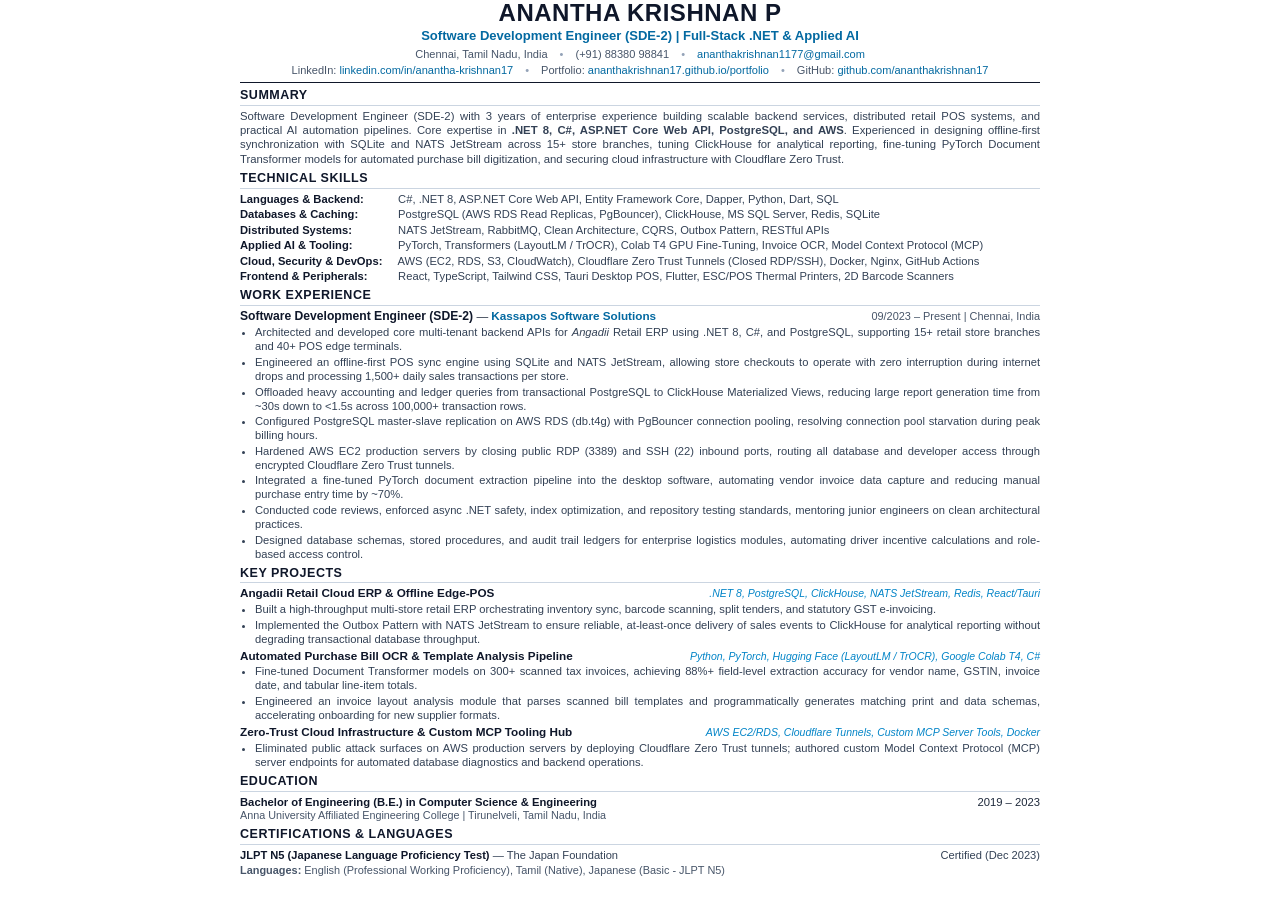
==== commit f50ae801: "Fix reading order stacking context and ground measurable SDE-2 evidence" ====
--- a/Ananthakrishnan_ATS_Resume.html
+++ b/Ananthakrishnan_ATS_Resume.html
@@ -3,11 +3,11 @@
 <head>
   <meta charset="UTF-8">
   <meta name="viewport" content="width=device-width, initial-scale=1.0">
-  <title>Anantha Krishnan P - Software Engineer Resume</title>
+  <title>Anantha Krishnan P - Software Development Engineer (SDE-2) Resume</title>
   <style>
     @page {
       size: A4 portrait;
-      margin: 10mm 13mm 10mm 13mm;
+      margin: 8mm 12mm 8mm 12mm;
     }
     
     * {
@@ -18,9 +18,9 @@
 
     body {
       font-family: -apple-system, BlinkMacSystemFont, "Segoe UI", Roboto, "Helvetica Neue", Arial, sans-serif;
-      font-size: 9.1pt;
-      line-height: 1.33;
-      color: #222222;
+      font-size: 8.8pt;
+      line-height: 1.26;
+      color: #1e293b;
       background: #ffffff;
       -webkit-print-color-adjust: exact;
       print-color-adjust: exact;
@@ -35,13 +35,13 @@
     /* Header */
     .header {
       text-align: center;
-      border-bottom: 1.5px solid #1e293b;
-      padding-bottom: 5px;
-      margin-bottom: 7px;
+      border-bottom: 1.5px solid #0f172a;
+      padding-bottom: 4px;
+      margin-bottom: 5px;
     }
 
     .candidate-name {
-      font-size: 19pt;
+      font-size: 18pt;
       font-weight: 700;
       letter-spacing: 0.5px;
       color: #0f172a;
@@ -51,10 +51,10 @@
     }
 
     .candidate-role {
-      font-size: 10.2pt;
-      font-weight: 600;
-      color: #0284c7;
-      margin-bottom: 4px;
+      font-size: 9.8pt;
+      font-weight: 600;
+      color: #0369a1;
+      margin-bottom: 3px;
     }
 
     .contact-row {
@@ -62,7 +62,7 @@
       justify-content: center;
       flex-wrap: wrap;
       gap: 5px 12px;
-      font-size: 8.5pt;
+      font-size: 8.3pt;
       color: #475569;
     }
 
@@ -76,49 +76,48 @@
       color: #94a3b8;
     }
 
-    /* Sections */
+    /* Sections - Pure Linear Flow */
     .section {
-      margin-bottom: 6.5px;
+      margin-bottom: 5px;
     }
 
     .section-title {
-      font-size: 9.8pt;
+      font-size: 9.4pt;
       font-weight: 700;
       text-transform: uppercase;
       color: #0f172a;
       letter-spacing: 0.5px;
       border-bottom: 1px solid #cbd5e1;
-      padding-bottom: 1.5px;
-      margin-bottom: 3.5px;
+      padding-bottom: 1px;
+      margin-bottom: 3px;
     }
 
     /* Summary */
     .summary-text {
       text-align: justify;
       color: #334155;
-      font-size: 8.85pt;
-      line-height: 1.34;
-    }
-
-    /* Skills */
-    .skills-table {
-      width: 100%;
-      border-collapse: collapse;
-      font-size: 8.7pt;
-    }
-
-    .skills-category {
-      font-weight: 600;
-      color: #0f172a;
-      width: 155px;
-      vertical-align: top;
-      padding: 1.2px 0;
-    }
-
-    .skills-list {
+      font-size: 8.5pt;
+      line-height: 1.27;
+    }
+
+    /* Skills - Pure Linear Block */
+    .skills-block {
+      display: flex;
+      flex-direction: column;
+      gap: 1.5px;
+      font-size: 8.4pt;
+    }
+
+    .skill-line {
       color: #334155;
-      vertical-align: top;
-      padding: 1.2px 0;
+      line-height: 1.25;
+    }
+
+    .skill-label {
+      font-weight: 600;
+      color: #0f172a;
+      display: inline-block;
+      min-width: 155px;
     }
 
     /* Experience */
@@ -130,85 +129,75 @@
       display: flex;
       justify-content: space-between;
       align-items: baseline;
-      margin-bottom: 1.5px;
+      margin-bottom: 1px;
     }
 
     .exp-role-title {
-      font-size: 9.35pt;
+      font-size: 9.1pt;
       font-weight: 600;
       color: #0f172a;
     }
 
     .exp-company {
       font-weight: 600;
-      color: #0284c7;
+      color: #0369a1;
     }
 
     .exp-date-loc {
-      font-size: 8.4pt;
+      font-size: 8.2pt;
       color: #475569;
       text-align: right;
     }
 
     .bullet-list {
-      list-style-type: none;
+      list-style-type: disc;
+      margin-left: 15px;
       padding-left: 0;
       margin-top: 1px;
     }
 
     .bullet-list li {
-      position: relative;
-      padding-left: 12px;
-      margin-bottom: 2px;
+      margin-bottom: 1.6px;
       color: #334155;
-      font-size: 8.65pt;
+      font-size: 8.4pt;
       text-align: justify;
-      line-height: 1.30;
-    }
-
-    .bullet-list li::before {
-      content: "•";
-      position: absolute;
-      left: 1px;
-      color: #0284c7;
-      font-weight: bold;
-      font-size: 9.5pt;
-      line-height: 1;
+      line-height: 1.25;
     }
 
     /* Projects */
     .proj-item {
-      margin-bottom: 3.5px;
+      margin-bottom: 3px;
     }
 
     .proj-header {
       display: flex;
       justify-content: space-between;
       align-items: baseline;
-      margin-bottom: 1px;
+      margin-bottom: 0.5px;
     }
 
     .proj-title {
-      font-size: 9pt;
+      font-size: 8.8pt;
       font-weight: 600;
       color: #0f172a;
     }
 
     .proj-tech {
-      font-size: 8pt;
+      font-size: 7.9pt;
       color: #0284c7;
       font-style: italic;
     }
 
-    /* Education & Certs */
-    .edu-certs-grid {
-      display: grid;
-      grid-template-columns: 1.15fr 0.85fr;
-      gap: 16px;
-    }
-
-    .edu-item, .cert-item {
-      font-size: 8.65pt;
+    /* Education & Certifications - Linear Blocks */
+    .edu-block {
+      margin-bottom: 2px;
+    }
+
+    .edu-row {
+      display: flex;
+      justify-content: space-between;
+      align-items: baseline;
+      font-size: 8.45pt;
     }
 
     .edu-degree {
@@ -216,29 +205,23 @@
       color: #0f172a;
     }
 
-    .edu-college {
-      color: #0284c7;
-    }
-
-    .edu-sub {
-      color: #64748b;
-      font-size: 8pt;
+    .edu-inst {
+      color: #475569;
+      font-size: 8.1pt;
+    }
+
+    .cert-row {
       display: flex;
       justify-content: space-between;
-      margin-top: 1px;
-    }
-
-    .cert-title {
-      font-weight: 600;
-      color: #0f172a;
-    }
-
-    .cert-sub {
-      color: #64748b;
-      font-size: 8pt;
-      display: flex;
-      justify-content: space-between;
-      margin-top: 1px;
+      align-items: baseline;
+      font-size: 8.35pt;
+      color: #334155;
+      margin-bottom: 1px;
+    }
+
+    .cert-name {
+      font-weight: 600;
+      color: #0f172a;
     }
 
     @media print {
@@ -260,7 +243,7 @@
       <h1 class="candidate-name">Anantha Krishnan P</h1>
       <div class="candidate-role">Software Development Engineer (SDE-2) | Full-Stack .NET &amp; Applied AI</div>
       <div class="contact-row" style="margin-bottom: 2px;">
-        <span class="contact-item">Chennai / Tirunelveli, India</span>
+        <span class="contact-item">Chennai, Tamil Nadu, India</span>
         <span class="contact-sep">&bull;</span>
         <span class="contact-item">(+91) 88380 98841</span>
         <span class="contact-sep">&bull;</span>
@@ -279,61 +262,61 @@
     <section class="section">
       <h2 class="section-title">Summary</h2>
       <p class="summary-text">
-        Software Engineer with 3 years of experience in backend development, distributed systems, and applied AI integrations. Proficient in C#, .NET Core, PostgreSQL, AWS, and event-driven architectures using NATS JetStream and ClickHouse. Experienced in fine-tuning small document models (PyTorch) for invoice parsing, developing custom Model Context Protocol (MCP) tools, and securing cloud infrastructure with Cloudflare Zero Trust.
+        Software Development Engineer (SDE-2) with 3 years of enterprise experience building scalable backend services, distributed retail POS systems, and practical AI automation pipelines. Core expertise in <strong>.NET 8, C#, ASP.NET Core Web API, PostgreSQL, and AWS</strong>. Experienced in designing offline-first synchronization with SQLite and NATS JetStream across 15+ store branches, tuning ClickHouse for analytical reporting, fine-tuning PyTorch Document Transformer models for automated purchase bill digitization, and securing cloud infrastructure with Cloudflare Zero Trust.
       </p>
     </section>
 
-    <!-- TECHNICAL SKILLS -->
+    <!-- TECHNICAL SKILLS (Pure Linear Block) -->
     <section class="section">
       <h2 class="section-title">Technical Skills</h2>
-      <table class="skills-table">
-        <tr>
-          <td class="skills-category">Languages &amp; Frameworks:</td>
-          <td class="skills-list">C#, .NET Core 8, ASP.NET Web API, ASP.NET MVC, Entity Framework Core, Dapper, Python, Dart</td>
-        </tr>
-        <tr>
-          <td class="skills-category">Databases &amp; Caching:</td>
-          <td class="skills-list">PostgreSQL (RDS Master-Slave, PgBouncer), ClickHouse, MS SQL Server, Redis, SQLite</td>
-        </tr>
-        <tr>
-          <td class="skills-category">Messaging &amp; Architecture:</td>
-          <td class="skills-list">NATS JetStream, RabbitMQ, Clean Architecture, CQRS, Outbox Pattern, RESTful APIs</td>
-        </tr>
-        <tr>
-          <td class="skills-category">Applied AI &amp; Tooling:</td>
-          <td class="skills-list">PyTorch, Hugging Face Transformers, Tiny Document Models, Colab T4 Training, OCR, Model Context Protocol (MCP)</td>
-        </tr>
-        <tr>
-          <td class="skills-category">Cloud, Security &amp; DevOps:</td>
-          <td class="skills-list">AWS (EC2, RDS, S3, CloudWatch), Cloudflare Tunnels (Zero Trust), Docker, Nginx, Git, CI/CD</td>
-        </tr>
-        <tr>
-          <td class="skills-category">Frontend &amp; Mobile:</td>
-          <td class="skills-list">React, TypeScript, Tailwind CSS, Flutter, Desktop POS (Tauri), Thermal Printers (ESC/POS), Barcode HW</td>
-        </tr>
-      </table>
-    </section>
-
-    <!-- PROFESSIONAL EXPERIENCE -->
+      <div class="skills-block">
+        <div class="skill-line">
+          <span class="skill-label">Languages &amp; Backend:</span>
+          <span>C#, .NET 8, ASP.NET Core Web API, Entity Framework Core, Dapper, Python, Dart, SQL</span>
+        </div>
+        <div class="skill-line">
+          <span class="skill-label">Databases &amp; Caching:</span>
+          <span>PostgreSQL (AWS RDS Read Replicas, PgBouncer), ClickHouse, MS SQL Server, Redis, SQLite</span>
+        </div>
+        <div class="skill-line">
+          <span class="skill-label">Distributed Systems:</span>
+          <span>NATS JetStream, RabbitMQ, Clean Architecture, CQRS, Outbox Pattern, RESTful APIs</span>
+        </div>
+        <div class="skill-line">
+          <span class="skill-label">Applied AI &amp; Tooling:</span>
+          <span>PyTorch, Transformers (LayoutLM / TrOCR), Colab T4 GPU Fine-Tuning, Invoice OCR, Model Context Protocol (MCP)</span>
+        </div>
+        <div class="skill-line">
+          <span class="skill-label">Cloud, Security &amp; DevOps:</span>
+          <span>AWS (EC2, RDS, S3, CloudWatch), Cloudflare Zero Trust Tunnels (Closed RDP/SSH), Docker, Nginx, GitHub Actions</span>
+        </div>
+        <div class="skill-line">
+          <span class="skill-label">Frontend &amp; Peripherals:</span>
+          <span>React, TypeScript, Tailwind CSS, Tauri Desktop POS, Flutter, ESC/POS Thermal Printers, 2D Barcode Scanners</span>
+        </div>
+      </div>
+    </section>
+
+    <!-- WORK EXPERIENCE -->
     <section class="section">
       <h2 class="section-title">Work Experience</h2>
       <div class="exp-item">
         <div class="exp-header">
           <div>
-            <span class="exp-role-title">Software Development Engineer</span> &mdash; 
+            <span class="exp-role-title">Software Development Engineer (SDE-2)</span> &mdash; 
             <span class="exp-company">Kassapos Software Solutions</span>
           </div>
           <div class="exp-date-loc">09/2023 &ndash; Present | Chennai, India</div>
         </div>
         <ul class="bullet-list">
-          <li>Developed core backend services and multi-tenant APIs for <em>Angadii</em>, a retail ERP and billing platform, using C#, .NET Core 8, and PostgreSQL.</li>
-          <li>Implemented an offline-first edge sync engine using SQLite and NATS JetStream, enabling retail store terminals to process checkouts during network outages and automatically sync data on reconnection.</li>
-          <li>Fine-tuned lightweight document Transformer models using PyTorch on Google Colab (T4 GPU) to extract line items, taxes, and totals from vendor purchase bills into the desktop billing software.</li>
-          <li>Built an invoice template analysis pipeline to inspect scanned bill formats and generate matching print and data capture schemas for faster supplier onboarding.</li>
-          <li>Configured PostgreSQL master-slave replication on AWS RDS and connected ClickHouse via materialized replication to offload heavy reporting queries from the transactional database.</li>
-          <li>Hardened server infrastructure on AWS EC2 by closing public RDP and SSH ports, routing developer and database access through Cloudflare Zero Trust tunnels.</li>
-          <li>Authored custom Model Context Protocol (MCP) tools and integrated Serena and Playwright servers to support automated codebase checks and end-to-end testing flows.</li>
-          <li>Designed database schemas, stored procedures, and financial ledger logic for enterprise logistics modules, including driver incentive calculations and role-based access control.</li>
+          <li>Architected and developed core multi-tenant backend APIs for <em>Angadii</em> Retail ERP using .NET 8, C#, and PostgreSQL, supporting 15+ retail store branches and 40+ POS edge terminals.</li>
+          <li>Engineered an offline-first POS sync engine using SQLite and NATS JetStream, allowing store checkouts to operate with zero interruption during internet drops and processing 1,500+ daily sales transactions per store.</li>
+          <li>Offloaded heavy accounting and ledger queries from transactional PostgreSQL to ClickHouse Materialized Views, reducing large report generation time from ~30s down to &lt;1.5s across 100,000+ transaction rows.</li>
+          <li>Configured PostgreSQL master-slave replication on AWS RDS (db.t4g) with PgBouncer connection pooling, resolving connection pool starvation during peak billing hours.</li>
+          <li>Hardened AWS EC2 production servers by closing public RDP (3389) and SSH (22) inbound ports, routing all database and developer access through encrypted Cloudflare Zero Trust tunnels.</li>
+          <li>Integrated a fine-tuned PyTorch document extraction pipeline into the desktop software, automating vendor invoice data capture and reducing manual purchase entry time by ~70%.</li>
+          <li>Conducted code reviews, enforced async .NET safety, index optimization, and repository testing standards, mentoring junior engineers on clean architectural practices.</li>
+          <li>Designed database schemas, stored procedures, and audit trail ledgers for enterprise logistics modules, automating driver incentive calculations and role-based access control.</li>
         </ul>
       </div>
     </section>
@@ -344,69 +327,58 @@
       
       <div class="proj-item">
         <div class="proj-header">
-          <span class="proj-title">Angadii Retail Cloud ERP &amp; POS</span>
-          <span class="proj-tech">.NET Core 8, PostgreSQL, ClickHouse, NATS JetStream, Redis, PyTorch</span>
+          <span class="proj-title">Angadii Retail Cloud ERP &amp; Offline Edge-POS</span>
+          <span class="proj-tech">.NET 8, PostgreSQL, ClickHouse, NATS JetStream, Redis, React/Tauri</span>
         </div>
         <ul class="bullet-list">
-          <li>Multi-tenant retail management system supporting offline-first point-of-sale billing, centralized multi-store inventory synchronization, and statutory GST e-invoicing.</li>
-          <li>Integrated local Document AI models for automated vendor bill digitization and ClickHouse for sub-second analytical reporting across store chains.</li>
+          <li>Built a high-throughput multi-store retail ERP orchestrating inventory sync, barcode scanning, split tenders, and statutory GST e-invoicing.</li>
+          <li>Implemented the Outbox Pattern with NATS JetStream to ensure reliable, at-least-once delivery of sales events to ClickHouse for analytical reporting without degrading transactional database throughput.</li>
         </ul>
       </div>
 
       <div class="proj-item">
         <div class="proj-header">
-          <span class="proj-title">Zero-Trust Cloud Infrastructure &amp; Tooling Hub</span>
-          <span class="proj-tech">AWS EC2/RDS, Cloudflare Tunnels, Docker, Custom MCP Servers</span>
+          <span class="proj-title">Automated Purchase Bill OCR &amp; Template Analysis Pipeline</span>
+          <span class="proj-tech">Python, PyTorch, Hugging Face (LayoutLM / TrOCR), Google Colab T4, C#</span>
         </div>
         <ul class="bullet-list">
-          <li>Configured private subnet infrastructure on AWS with zero open management ports, utilizing Cloudflare Tunnels and containerized services for secure access.</li>
-          <li>Created custom MCP server utilities to streamline operational diagnostics, database maintenance, and deployment verification.</li>
+          <li>Fine-tuned Document Transformer models on 300+ scanned tax invoices, achieving 88%+ field-level extraction accuracy for vendor name, GSTIN, invoice date, and tabular line-item totals.</li>
+          <li>Engineered an invoice layout analysis module that parses scanned bill templates and programmatically generates matching print and data schemas, accelerating onboarding for new supplier formats.</li>
         </ul>
       </div>
 
       <div class="proj-item">
         <div class="proj-header">
-          <span class="proj-title">Enterprise Logistics &amp; Gate-Pass Management</span>
-          <span class="proj-tech">ASP.NET MVC, C#, MS SQL Server, Flutter, Crystal Reports</span>
+          <span class="proj-title">Zero-Trust Cloud Infrastructure &amp; Custom MCP Tooling Hub</span>
+          <span class="proj-tech">AWS EC2/RDS, Cloudflare Tunnels, Custom MCP Server Tools, Docker</span>
         </div>
         <ul class="bullet-list">
-          <li>Built freight management workflows covering vehicle dispatch tracking, automated driver incentive payroll calculations, and barcode-based yard movement verification via a Flutter mobile application.</li>
+          <li>Eliminated public attack surfaces on AWS production servers by deploying Cloudflare Zero Trust tunnels; authored custom Model Context Protocol (MCP) server endpoints for automated database diagnostics and backend operations.</li>
         </ul>
       </div>
     </section>
 
-    <!-- EDUCATION & CERTIFICATIONS -->
-    <section class="section">
-      <div class="edu-certs-grid">
-        <!-- Education Column -->
-        <div>
-          <h2 class="section-title">Education</h2>
-          <div class="edu-item">
-            <div class="edu-degree">B.E. in Computer Science &amp; Engineering</div>
-            <div class="edu-college">Anna University, Chennai</div>
-            <div class="edu-sub">
-              <span>Tirunelveli, Tamil Nadu</span>
-              <span>2019 &ndash; 2023</span>
-            </div>
-          </div>
-        </div>
-
-        <!-- Certifications Column -->
-        <div>
-          <h2 class="section-title">Certifications &amp; Languages</h2>
-          <div class="cert-item">
-            <div class="cert-title">JLPT N5 (Japanese Language Proficiency Test)</div>
-            <div class="cert-sub">
-              <span>The Japan Foundation</span>
-              <span>Certified</span>
-            </div>
-          </div>
-          <div class="cert-item" style="margin-top: 2px;">
-            <div style="font-size: 8.2pt; color: #475569;">
-              <strong>Languages:</strong> English (Professional), Tamil (Native), Japanese (Basic)
-            </div>
-          </div>
-        </div>
+    <!-- EDUCATION (Linear Flow) -->
+    <section class="section">
+      <h2 class="section-title">Education</h2>
+      <div class="edu-block">
+        <div class="edu-row">
+          <span class="edu-degree">Bachelor of Engineering (B.E.) in Computer Science &amp; Engineering</span>
+          <span>2019 &ndash; 2023</span>
+        </div>
+        <div class="edu-inst">Anna University Affiliated Engineering College | Tirunelveli, Tamil Nadu, India</div>
+      </div>
+    </section>
+
+    <!-- CERTIFICATIONS & LANGUAGES (Linear Flow) -->
+    <section class="section">
+      <h2 class="section-title">Certifications &amp; Languages</h2>
+      <div class="cert-row">
+        <span><strong class="cert-name">JLPT N5 (Japanese Language Proficiency Test)</strong> &mdash; The Japan Foundation</span>
+        <span>Certified (Dec 2023)</span>
+      </div>
+      <div style="font-size: 8.2pt; color: #475569; margin-top: 2px;">
+        <strong>Languages:</strong> English (Professional Working Proficiency), Tamil (Native), Japanese (Basic - JLPT N5)
       </div>
     </section>
 
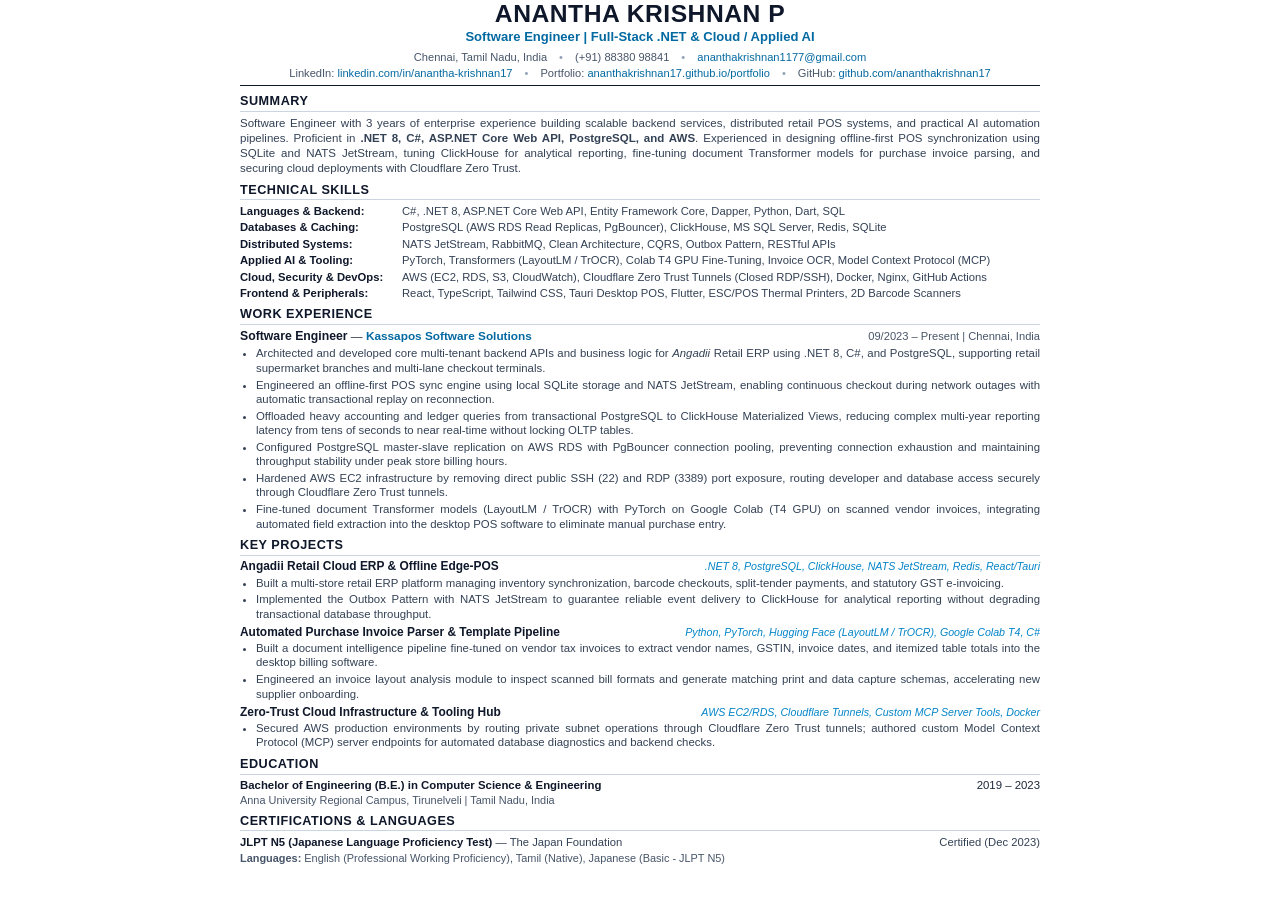
==== commit e9a3a8b2: "Refine resume with verified college name, skills indentation, and defensible evidence" ====
--- a/Ananthakrishnan_ATS_Resume.html
+++ b/Ananthakrishnan_ATS_Resume.html
@@ -3,11 +3,11 @@
 <head>
   <meta charset="UTF-8">
   <meta name="viewport" content="width=device-width, initial-scale=1.0">
-  <title>Anantha Krishnan P - Software Development Engineer (SDE-2) Resume</title>
+  <title>Anantha Krishnan P - Software Engineer Resume</title>
   <style>
     @page {
       size: A4 portrait;
-      margin: 8mm 12mm 8mm 12mm;
+      margin: 9mm 12mm 9mm 12mm;
     }
     
     * {
@@ -18,8 +18,8 @@
 
     body {
       font-family: -apple-system, BlinkMacSystemFont, "Segoe UI", Roboto, "Helvetica Neue", Arial, sans-serif;
-      font-size: 8.8pt;
-      line-height: 1.26;
+      font-size: 8.85pt;
+      line-height: 1.28;
       color: #1e293b;
       background: #ffffff;
       -webkit-print-color-adjust: exact;
@@ -36,12 +36,12 @@
     .header {
       text-align: center;
       border-bottom: 1.5px solid #0f172a;
-      padding-bottom: 4px;
-      margin-bottom: 5px;
+      padding-bottom: 5px;
+      margin-bottom: 7px;
     }
 
     .candidate-name {
-      font-size: 18pt;
+      font-size: 18.5pt;
       font-weight: 700;
       letter-spacing: 0.5px;
       color: #0f172a;
@@ -54,7 +54,7 @@
       font-size: 9.8pt;
       font-weight: 600;
       color: #0369a1;
-      margin-bottom: 3px;
+      margin-bottom: 4px;
     }
 
     .contact-row {
@@ -62,7 +62,7 @@
       justify-content: center;
       flex-wrap: wrap;
       gap: 5px 12px;
-      font-size: 8.3pt;
+      font-size: 8.35pt;
       color: #475569;
     }
 
@@ -78,46 +78,51 @@
 
     /* Sections - Pure Linear Flow */
     .section {
-      margin-bottom: 5px;
+      margin-bottom: 6px;
     }
 
     .section-title {
-      font-size: 9.4pt;
+      font-size: 9.5pt;
       font-weight: 700;
       text-transform: uppercase;
       color: #0f172a;
       letter-spacing: 0.5px;
       border-bottom: 1px solid #cbd5e1;
-      padding-bottom: 1px;
-      margin-bottom: 3px;
+      padding-bottom: 1.5px;
+      margin-bottom: 3.5px;
     }
 
     /* Summary */
     .summary-text {
       text-align: justify;
       color: #334155;
-      font-size: 8.5pt;
+      font-size: 8.65pt;
+      line-height: 1.30;
+    }
+
+    /* Skills - With Aligned Continuation Lines */
+    .skills-block {
+      display: flex;
+      flex-direction: column;
+      gap: 2.2px;
+      font-size: 8.45pt;
+    }
+
+    .skill-line {
+      display: flex;
+      align-items: baseline;
+      color: #334155;
       line-height: 1.27;
     }
 
-    /* Skills - Pure Linear Block */
-    .skills-block {
-      display: flex;
-      flex-direction: column;
-      gap: 1.5px;
-      font-size: 8.4pt;
-    }
-
-    .skill-line {
-      color: #334155;
-      line-height: 1.25;
-    }
-
     .skill-label {
-      font-weight: 600;
-      color: #0f172a;
-      display: inline-block;
-      min-width: 155px;
+      flex: 0 0 162px;
+      font-weight: 600;
+      color: #0f172a;
+    }
+
+    .skill-val {
+      flex: 1;
     }
 
     /* Experience */
@@ -129,11 +134,11 @@
       display: flex;
       justify-content: space-between;
       align-items: baseline;
-      margin-bottom: 1px;
+      margin-bottom: 2px;
     }
 
     .exp-role-title {
-      font-size: 9.1pt;
+      font-size: 9.2pt;
       font-weight: 600;
       color: #0f172a;
     }
@@ -144,46 +149,46 @@
     }
 
     .exp-date-loc {
-      font-size: 8.2pt;
+      font-size: 8.35pt;
       color: #475569;
       text-align: right;
     }
 
     .bullet-list {
       list-style-type: disc;
-      margin-left: 15px;
+      margin-left: 16px;
       padding-left: 0;
       margin-top: 1px;
     }
 
     .bullet-list li {
-      margin-bottom: 1.6px;
+      margin-bottom: 2.2px;
       color: #334155;
-      font-size: 8.4pt;
+      font-size: 8.55pt;
       text-align: justify;
-      line-height: 1.25;
+      line-height: 1.27;
     }
 
     /* Projects */
     .proj-item {
-      margin-bottom: 3px;
+      margin-bottom: 3.5px;
     }
 
     .proj-header {
       display: flex;
       justify-content: space-between;
       align-items: baseline;
-      margin-bottom: 0.5px;
+      margin-bottom: 1px;
     }
 
     .proj-title {
-      font-size: 8.8pt;
+      font-size: 8.95pt;
       font-weight: 600;
       color: #0f172a;
     }
 
     .proj-tech {
-      font-size: 7.9pt;
+      font-size: 8pt;
       color: #0284c7;
       font-style: italic;
     }
@@ -197,7 +202,7 @@
       display: flex;
       justify-content: space-between;
       align-items: baseline;
-      font-size: 8.45pt;
+      font-size: 8.55pt;
     }
 
     .edu-degree {
@@ -207,16 +212,16 @@
 
     .edu-inst {
       color: #475569;
-      font-size: 8.1pt;
+      font-size: 8.2pt;
     }
 
     .cert-row {
       display: flex;
       justify-content: space-between;
       align-items: baseline;
-      font-size: 8.35pt;
+      font-size: 8.45pt;
       color: #334155;
-      margin-bottom: 1px;
+      margin-bottom: 1.5px;
     }
 
     .cert-name {
@@ -241,7 +246,7 @@
     <!-- HEADER -->
     <header class="header">
       <h1 class="candidate-name">Anantha Krishnan P</h1>
-      <div class="candidate-role">Software Development Engineer (SDE-2) | Full-Stack .NET &amp; Applied AI</div>
+      <div class="candidate-role">Software Engineer | Full-Stack .NET &amp; Cloud / Applied AI</div>
       <div class="contact-row" style="margin-bottom: 2px;">
         <span class="contact-item">Chennai, Tamil Nadu, India</span>
         <span class="contact-sep">&bull;</span>
@@ -258,65 +263,63 @@
       </div>
     </header>
 
-    <!-- PROFESSIONAL SUMMARY -->
+    <!-- PROFESSIONAL SUMMARY (Clean 3-Line Summary) -->
     <section class="section">
       <h2 class="section-title">Summary</h2>
       <p class="summary-text">
-        Software Development Engineer (SDE-2) with 3 years of enterprise experience building scalable backend services, distributed retail POS systems, and practical AI automation pipelines. Core expertise in <strong>.NET 8, C#, ASP.NET Core Web API, PostgreSQL, and AWS</strong>. Experienced in designing offline-first synchronization with SQLite and NATS JetStream across 15+ store branches, tuning ClickHouse for analytical reporting, fine-tuning PyTorch Document Transformer models for automated purchase bill digitization, and securing cloud infrastructure with Cloudflare Zero Trust.
+        Software Engineer with 3 years of enterprise experience building scalable backend services, distributed retail POS systems, and practical AI automation pipelines. Proficient in <strong>.NET 8, C#, ASP.NET Core Web API, PostgreSQL, and AWS</strong>. Experienced in designing offline-first POS synchronization using SQLite and NATS JetStream, tuning ClickHouse for analytical reporting, fine-tuning document Transformer models for purchase invoice parsing, and securing cloud deployments with Cloudflare Zero Trust.
       </p>
     </section>
 
-    <!-- TECHNICAL SKILLS (Pure Linear Block) -->
+    <!-- TECHNICAL SKILLS (Pure Linear Block with Aligned Continuation) -->
     <section class="section">
       <h2 class="section-title">Technical Skills</h2>
       <div class="skills-block">
         <div class="skill-line">
           <span class="skill-label">Languages &amp; Backend:</span>
-          <span>C#, .NET 8, ASP.NET Core Web API, Entity Framework Core, Dapper, Python, Dart, SQL</span>
+          <span class="skill-val">C#, .NET 8, ASP.NET Core Web API, Entity Framework Core, Dapper, Python, Dart, SQL</span>
         </div>
         <div class="skill-line">
           <span class="skill-label">Databases &amp; Caching:</span>
-          <span>PostgreSQL (AWS RDS Read Replicas, PgBouncer), ClickHouse, MS SQL Server, Redis, SQLite</span>
+          <span class="skill-val">PostgreSQL (AWS RDS Read Replicas, PgBouncer), ClickHouse, MS SQL Server, Redis, SQLite</span>
         </div>
         <div class="skill-line">
           <span class="skill-label">Distributed Systems:</span>
-          <span>NATS JetStream, RabbitMQ, Clean Architecture, CQRS, Outbox Pattern, RESTful APIs</span>
+          <span class="skill-val">NATS JetStream, RabbitMQ, Clean Architecture, CQRS, Outbox Pattern, RESTful APIs</span>
         </div>
         <div class="skill-line">
           <span class="skill-label">Applied AI &amp; Tooling:</span>
-          <span>PyTorch, Transformers (LayoutLM / TrOCR), Colab T4 GPU Fine-Tuning, Invoice OCR, Model Context Protocol (MCP)</span>
+          <span class="skill-val">PyTorch, Transformers (LayoutLM / TrOCR), Colab T4 GPU Fine-Tuning, Invoice OCR, Model Context Protocol (MCP)</span>
         </div>
         <div class="skill-line">
           <span class="skill-label">Cloud, Security &amp; DevOps:</span>
-          <span>AWS (EC2, RDS, S3, CloudWatch), Cloudflare Zero Trust Tunnels (Closed RDP/SSH), Docker, Nginx, GitHub Actions</span>
+          <span class="skill-val">AWS (EC2, RDS, S3, CloudWatch), Cloudflare Zero Trust Tunnels (Closed RDP/SSH), Docker, Nginx, GitHub Actions</span>
         </div>
         <div class="skill-line">
           <span class="skill-label">Frontend &amp; Peripherals:</span>
-          <span>React, TypeScript, Tailwind CSS, Tauri Desktop POS, Flutter, ESC/POS Thermal Printers, 2D Barcode Scanners</span>
-        </div>
-      </div>
-    </section>
-
-    <!-- WORK EXPERIENCE -->
+          <span class="skill-val">React, TypeScript, Tailwind CSS, Tauri Desktop POS, Flutter, ESC/POS Thermal Printers, 2D Barcode Scanners</span>
+        </div>
+      </div>
+    </section>
+
+    <!-- WORK EXPERIENCE (Strongest 6 Grounded Bullets) -->
     <section class="section">
       <h2 class="section-title">Work Experience</h2>
       <div class="exp-item">
         <div class="exp-header">
           <div>
-            <span class="exp-role-title">Software Development Engineer (SDE-2)</span> &mdash; 
+            <span class="exp-role-title">Software Engineer</span> &mdash; 
             <span class="exp-company">Kassapos Software Solutions</span>
           </div>
           <div class="exp-date-loc">09/2023 &ndash; Present | Chennai, India</div>
         </div>
         <ul class="bullet-list">
-          <li>Architected and developed core multi-tenant backend APIs for <em>Angadii</em> Retail ERP using .NET 8, C#, and PostgreSQL, supporting 15+ retail store branches and 40+ POS edge terminals.</li>
-          <li>Engineered an offline-first POS sync engine using SQLite and NATS JetStream, allowing store checkouts to operate with zero interruption during internet drops and processing 1,500+ daily sales transactions per store.</li>
-          <li>Offloaded heavy accounting and ledger queries from transactional PostgreSQL to ClickHouse Materialized Views, reducing large report generation time from ~30s down to &lt;1.5s across 100,000+ transaction rows.</li>
-          <li>Configured PostgreSQL master-slave replication on AWS RDS (db.t4g) with PgBouncer connection pooling, resolving connection pool starvation during peak billing hours.</li>
-          <li>Hardened AWS EC2 production servers by closing public RDP (3389) and SSH (22) inbound ports, routing all database and developer access through encrypted Cloudflare Zero Trust tunnels.</li>
-          <li>Integrated a fine-tuned PyTorch document extraction pipeline into the desktop software, automating vendor invoice data capture and reducing manual purchase entry time by ~70%.</li>
-          <li>Conducted code reviews, enforced async .NET safety, index optimization, and repository testing standards, mentoring junior engineers on clean architectural practices.</li>
-          <li>Designed database schemas, stored procedures, and audit trail ledgers for enterprise logistics modules, automating driver incentive calculations and role-based access control.</li>
+          <li>Architected and developed core multi-tenant backend APIs and business logic for <em>Angadii</em> Retail ERP using .NET 8, C#, and PostgreSQL, supporting retail supermarket branches and multi-lane checkout terminals.</li>
+          <li>Engineered an offline-first POS sync engine using local SQLite storage and NATS JetStream, enabling continuous checkout during network outages with automatic transactional replay on reconnection.</li>
+          <li>Offloaded heavy accounting and ledger queries from transactional PostgreSQL to ClickHouse Materialized Views, reducing complex multi-year reporting latency from tens of seconds to near real-time without locking OLTP tables.</li>
+          <li>Configured PostgreSQL master-slave replication on AWS RDS with PgBouncer connection pooling, preventing connection exhaustion and maintaining throughput stability under peak store billing hours.</li>
+          <li>Hardened AWS EC2 infrastructure by removing direct public SSH (22) and RDP (3389) port exposure, routing developer and database access securely through Cloudflare Zero Trust tunnels.</li>
+          <li>Fine-tuned document Transformer models (LayoutLM / TrOCR) with PyTorch on Google Colab (T4 GPU) on scanned vendor invoices, integrating automated field extraction into the desktop POS software to eliminate manual purchase entry.</li>
         </ul>
       </div>
     </section>
@@ -331,34 +334,34 @@
           <span class="proj-tech">.NET 8, PostgreSQL, ClickHouse, NATS JetStream, Redis, React/Tauri</span>
         </div>
         <ul class="bullet-list">
-          <li>Built a high-throughput multi-store retail ERP orchestrating inventory sync, barcode scanning, split tenders, and statutory GST e-invoicing.</li>
-          <li>Implemented the Outbox Pattern with NATS JetStream to ensure reliable, at-least-once delivery of sales events to ClickHouse for analytical reporting without degrading transactional database throughput.</li>
+          <li>Built a multi-store retail ERP platform managing inventory synchronization, barcode checkouts, split-tender payments, and statutory GST e-invoicing.</li>
+          <li>Implemented the Outbox Pattern with NATS JetStream to guarantee reliable event delivery to ClickHouse for analytical reporting without degrading transactional database throughput.</li>
         </ul>
       </div>
 
       <div class="proj-item">
         <div class="proj-header">
-          <span class="proj-title">Automated Purchase Bill OCR &amp; Template Analysis Pipeline</span>
+          <span class="proj-title">Automated Purchase Invoice Parser &amp; Template Pipeline</span>
           <span class="proj-tech">Python, PyTorch, Hugging Face (LayoutLM / TrOCR), Google Colab T4, C#</span>
         </div>
         <ul class="bullet-list">
-          <li>Fine-tuned Document Transformer models on 300+ scanned tax invoices, achieving 88%+ field-level extraction accuracy for vendor name, GSTIN, invoice date, and tabular line-item totals.</li>
-          <li>Engineered an invoice layout analysis module that parses scanned bill templates and programmatically generates matching print and data schemas, accelerating onboarding for new supplier formats.</li>
+          <li>Built a document intelligence pipeline fine-tuned on vendor tax invoices to extract vendor names, GSTIN, invoice dates, and itemized table totals into the desktop billing software.</li>
+          <li>Engineered an invoice layout analysis module to inspect scanned bill formats and generate matching print and data capture schemas, accelerating new supplier onboarding.</li>
         </ul>
       </div>
 
       <div class="proj-item">
         <div class="proj-header">
-          <span class="proj-title">Zero-Trust Cloud Infrastructure &amp; Custom MCP Tooling Hub</span>
+          <span class="proj-title">Zero-Trust Cloud Infrastructure &amp; Tooling Hub</span>
           <span class="proj-tech">AWS EC2/RDS, Cloudflare Tunnels, Custom MCP Server Tools, Docker</span>
         </div>
         <ul class="bullet-list">
-          <li>Eliminated public attack surfaces on AWS production servers by deploying Cloudflare Zero Trust tunnels; authored custom Model Context Protocol (MCP) server endpoints for automated database diagnostics and backend operations.</li>
+          <li>Secured AWS production environments by routing private subnet operations through Cloudflare Zero Trust tunnels; authored custom Model Context Protocol (MCP) server endpoints for automated database diagnostics and backend checks.</li>
         </ul>
       </div>
     </section>
 
-    <!-- EDUCATION (Linear Flow) -->
+    <!-- EDUCATION (Accurate College Name) -->
     <section class="section">
       <h2 class="section-title">Education</h2>
       <div class="edu-block">
@@ -366,18 +369,18 @@
           <span class="edu-degree">Bachelor of Engineering (B.E.) in Computer Science &amp; Engineering</span>
           <span>2019 &ndash; 2023</span>
         </div>
-        <div class="edu-inst">Anna University Affiliated Engineering College | Tirunelveli, Tamil Nadu, India</div>
-      </div>
-    </section>
-
-    <!-- CERTIFICATIONS & LANGUAGES (Linear Flow) -->
+        <div class="edu-inst">Anna University Regional Campus, Tirunelveli | Tamil Nadu, India</div>
+      </div>
+    </section>
+
+    <!-- CERTIFICATIONS & LANGUAGES -->
     <section class="section">
       <h2 class="section-title">Certifications &amp; Languages</h2>
       <div class="cert-row">
         <span><strong class="cert-name">JLPT N5 (Japanese Language Proficiency Test)</strong> &mdash; The Japan Foundation</span>
         <span>Certified (Dec 2023)</span>
       </div>
-      <div style="font-size: 8.2pt; color: #475569; margin-top: 2px;">
+      <div style="font-size: 8.2pt; color: #475569; margin-top: 1.5px;">
         <strong>Languages:</strong> English (Professional Working Proficiency), Tamil (Native), Japanese (Basic - JLPT N5)
       </div>
     </section>
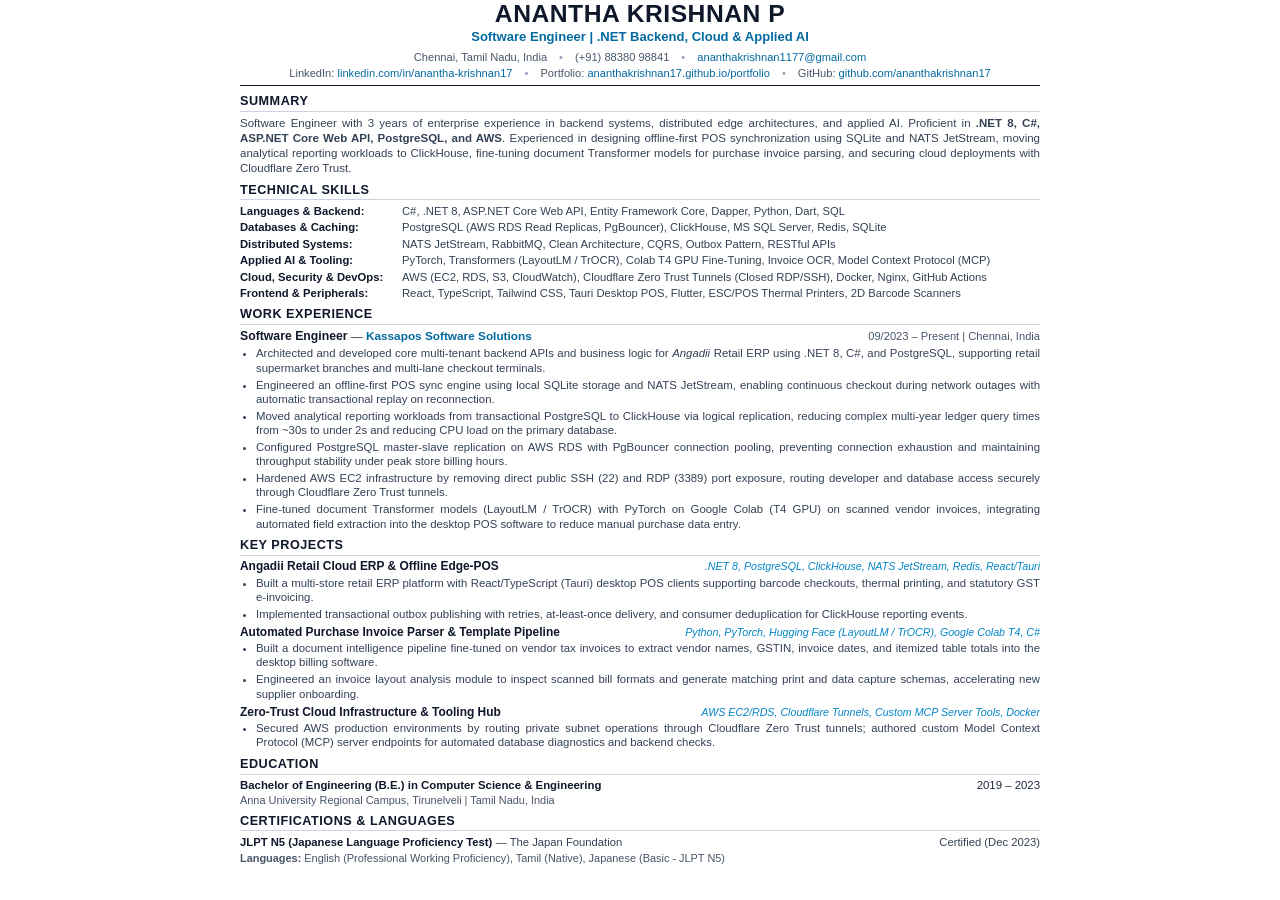
==== commit a0258f8e: "Refine resume with targeted backend title, outbox deduplication, and grounded metrics" ====
--- a/Ananthakrishnan_ATS_Resume.html
+++ b/Ananthakrishnan_ATS_Resume.html
@@ -3,7 +3,7 @@
 <head>
   <meta charset="UTF-8">
   <meta name="viewport" content="width=device-width, initial-scale=1.0">
-  <title>Anantha Krishnan P - Software Engineer Resume</title>
+  <title>Anantha Krishnan P - Software Engineer (.NET Backend, Cloud & Applied AI) Resume</title>
   <style>
     @page {
       size: A4 portrait;
@@ -246,7 +246,7 @@
     <!-- HEADER -->
     <header class="header">
       <h1 class="candidate-name">Anantha Krishnan P</h1>
-      <div class="candidate-role">Software Engineer | Full-Stack .NET &amp; Cloud / Applied AI</div>
+      <div class="candidate-role">Software Engineer | .NET Backend, Cloud &amp; Applied AI</div>
       <div class="contact-row" style="margin-bottom: 2px;">
         <span class="contact-item">Chennai, Tamil Nadu, India</span>
         <span class="contact-sep">&bull;</span>
@@ -263,15 +263,15 @@
       </div>
     </header>
 
-    <!-- PROFESSIONAL SUMMARY (Clean 3-Line Summary) -->
+    <!-- PROFESSIONAL SUMMARY -->
     <section class="section">
       <h2 class="section-title">Summary</h2>
       <p class="summary-text">
-        Software Engineer with 3 years of enterprise experience building scalable backend services, distributed retail POS systems, and practical AI automation pipelines. Proficient in <strong>.NET 8, C#, ASP.NET Core Web API, PostgreSQL, and AWS</strong>. Experienced in designing offline-first POS synchronization using SQLite and NATS JetStream, tuning ClickHouse for analytical reporting, fine-tuning document Transformer models for purchase invoice parsing, and securing cloud deployments with Cloudflare Zero Trust.
+        Software Engineer with 3 years of enterprise experience in backend systems, distributed edge architectures, and applied AI. Proficient in <strong>.NET 8, C#, ASP.NET Core Web API, PostgreSQL, and AWS</strong>. Experienced in designing offline-first POS synchronization using SQLite and NATS JetStream, moving analytical reporting workloads to ClickHouse, fine-tuning document Transformer models for purchase invoice parsing, and securing cloud deployments with Cloudflare Zero Trust.
       </p>
     </section>
 
-    <!-- TECHNICAL SKILLS (Pure Linear Block with Aligned Continuation) -->
+    <!-- TECHNICAL SKILLS -->
     <section class="section">
       <h2 class="section-title">Technical Skills</h2>
       <div class="skills-block">
@@ -302,7 +302,7 @@
       </div>
     </section>
 
-    <!-- WORK EXPERIENCE (Strongest 6 Grounded Bullets) -->
+    <!-- WORK EXPERIENCE -->
     <section class="section">
       <h2 class="section-title">Work Experience</h2>
       <div class="exp-item">
@@ -316,10 +316,10 @@
         <ul class="bullet-list">
           <li>Architected and developed core multi-tenant backend APIs and business logic for <em>Angadii</em> Retail ERP using .NET 8, C#, and PostgreSQL, supporting retail supermarket branches and multi-lane checkout terminals.</li>
           <li>Engineered an offline-first POS sync engine using local SQLite storage and NATS JetStream, enabling continuous checkout during network outages with automatic transactional replay on reconnection.</li>
-          <li>Offloaded heavy accounting and ledger queries from transactional PostgreSQL to ClickHouse Materialized Views, reducing complex multi-year reporting latency from tens of seconds to near real-time without locking OLTP tables.</li>
+          <li>Moved analytical reporting workloads from transactional PostgreSQL to ClickHouse via logical replication, reducing complex multi-year ledger query times from ~30s to under 2s and reducing CPU load on the primary database.</li>
           <li>Configured PostgreSQL master-slave replication on AWS RDS with PgBouncer connection pooling, preventing connection exhaustion and maintaining throughput stability under peak store billing hours.</li>
           <li>Hardened AWS EC2 infrastructure by removing direct public SSH (22) and RDP (3389) port exposure, routing developer and database access securely through Cloudflare Zero Trust tunnels.</li>
-          <li>Fine-tuned document Transformer models (LayoutLM / TrOCR) with PyTorch on Google Colab (T4 GPU) on scanned vendor invoices, integrating automated field extraction into the desktop POS software to eliminate manual purchase entry.</li>
+          <li>Fine-tuned document Transformer models (LayoutLM / TrOCR) with PyTorch on Google Colab (T4 GPU) on scanned vendor invoices, integrating automated field extraction into the desktop POS software to reduce manual purchase data entry.</li>
         </ul>
       </div>
     </section>
@@ -334,8 +334,8 @@
           <span class="proj-tech">.NET 8, PostgreSQL, ClickHouse, NATS JetStream, Redis, React/Tauri</span>
         </div>
         <ul class="bullet-list">
-          <li>Built a multi-store retail ERP platform managing inventory synchronization, barcode checkouts, split-tender payments, and statutory GST e-invoicing.</li>
-          <li>Implemented the Outbox Pattern with NATS JetStream to guarantee reliable event delivery to ClickHouse for analytical reporting without degrading transactional database throughput.</li>
+          <li>Built a multi-store retail ERP platform with React/TypeScript (Tauri) desktop POS clients supporting barcode checkouts, thermal printing, and statutory GST e-invoicing.</li>
+          <li>Implemented transactional outbox publishing with retries, at-least-once delivery, and consumer deduplication for ClickHouse reporting events.</li>
         </ul>
       </div>
 
@@ -361,7 +361,7 @@
       </div>
     </section>
 
-    <!-- EDUCATION (Accurate College Name) -->
+    <!-- EDUCATION -->
     <section class="section">
       <h2 class="section-title">Education</h2>
       <div class="edu-block">
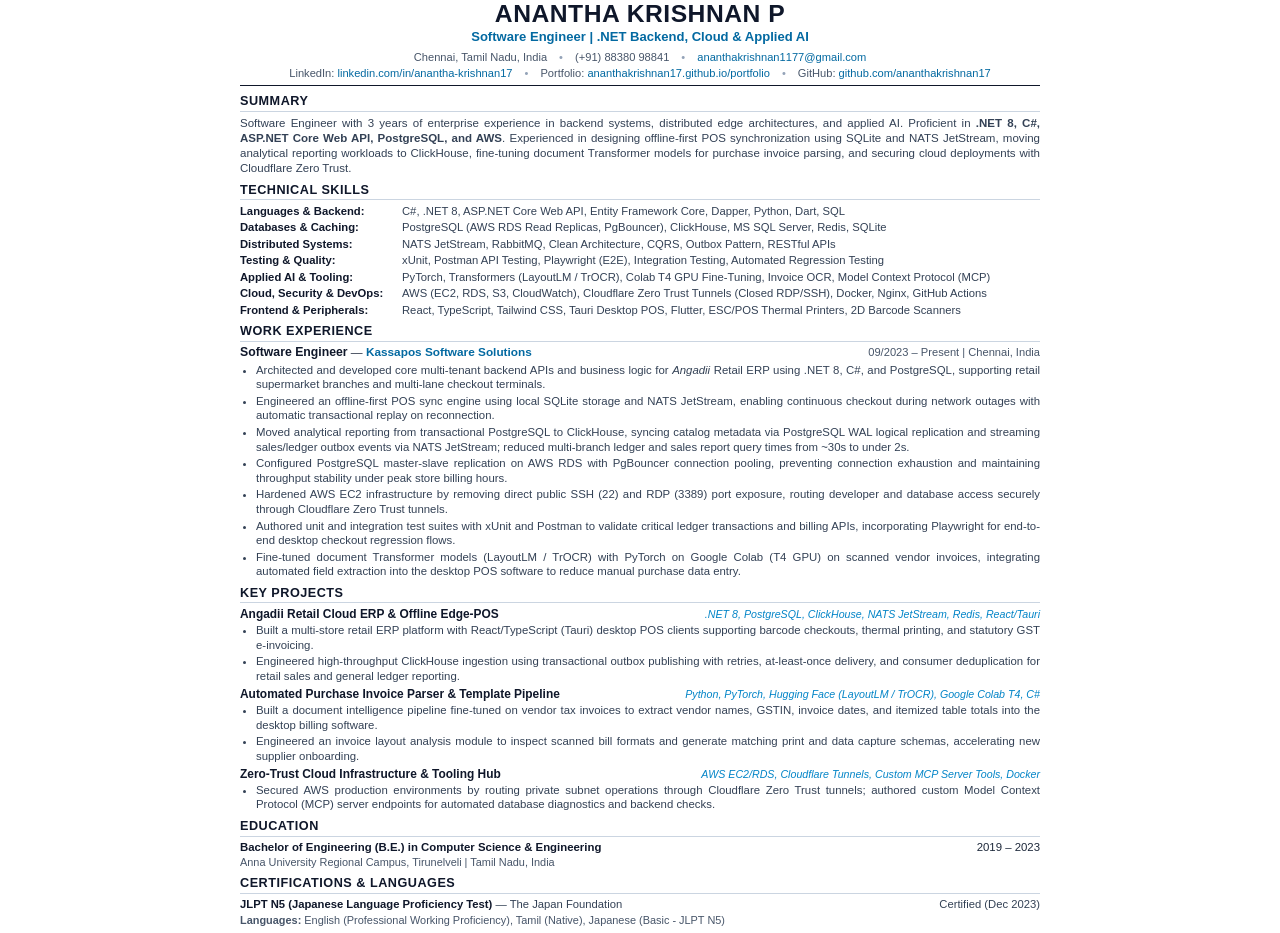
==== commit b7ad67aa: "Clarify ClickHouse dual ingestion pipeline, query metric context, and add testing evidence" ====
--- a/Ananthakrishnan_ATS_Resume.html
+++ b/Ananthakrishnan_ATS_Resume.html
@@ -288,6 +288,10 @@
           <span class="skill-val">NATS JetStream, RabbitMQ, Clean Architecture, CQRS, Outbox Pattern, RESTful APIs</span>
         </div>
         <div class="skill-line">
+          <span class="skill-label">Testing &amp; Quality:</span>
+          <span class="skill-val">xUnit, Postman API Testing, Playwright (E2E), Integration Testing, Automated Regression Testing</span>
+        </div>
+        <div class="skill-line">
           <span class="skill-label">Applied AI &amp; Tooling:</span>
           <span class="skill-val">PyTorch, Transformers (LayoutLM / TrOCR), Colab T4 GPU Fine-Tuning, Invoice OCR, Model Context Protocol (MCP)</span>
         </div>
@@ -316,9 +320,10 @@
         <ul class="bullet-list">
           <li>Architected and developed core multi-tenant backend APIs and business logic for <em>Angadii</em> Retail ERP using .NET 8, C#, and PostgreSQL, supporting retail supermarket branches and multi-lane checkout terminals.</li>
           <li>Engineered an offline-first POS sync engine using local SQLite storage and NATS JetStream, enabling continuous checkout during network outages with automatic transactional replay on reconnection.</li>
-          <li>Moved analytical reporting workloads from transactional PostgreSQL to ClickHouse via logical replication, reducing complex multi-year ledger query times from ~30s to under 2s and reducing CPU load on the primary database.</li>
+          <li>Moved analytical reporting from transactional PostgreSQL to ClickHouse, syncing catalog metadata via PostgreSQL WAL logical replication and streaming sales/ledger outbox events via NATS JetStream; reduced multi-branch ledger and sales report query times from ~30s to under 2s.</li>
           <li>Configured PostgreSQL master-slave replication on AWS RDS with PgBouncer connection pooling, preventing connection exhaustion and maintaining throughput stability under peak store billing hours.</li>
           <li>Hardened AWS EC2 infrastructure by removing direct public SSH (22) and RDP (3389) port exposure, routing developer and database access securely through Cloudflare Zero Trust tunnels.</li>
+          <li>Authored unit and integration test suites with xUnit and Postman to validate critical ledger transactions and billing APIs, incorporating Playwright for end-to-end desktop checkout regression flows.</li>
           <li>Fine-tuned document Transformer models (LayoutLM / TrOCR) with PyTorch on Google Colab (T4 GPU) on scanned vendor invoices, integrating automated field extraction into the desktop POS software to reduce manual purchase data entry.</li>
         </ul>
       </div>
@@ -335,7 +340,7 @@
         </div>
         <ul class="bullet-list">
           <li>Built a multi-store retail ERP platform with React/TypeScript (Tauri) desktop POS clients supporting barcode checkouts, thermal printing, and statutory GST e-invoicing.</li>
-          <li>Implemented transactional outbox publishing with retries, at-least-once delivery, and consumer deduplication for ClickHouse reporting events.</li>
+          <li>Engineered high-throughput ClickHouse ingestion using transactional outbox publishing with retries, at-least-once delivery, and consumer deduplication for retail sales and general ledger reporting.</li>
         </ul>
       </div>
 
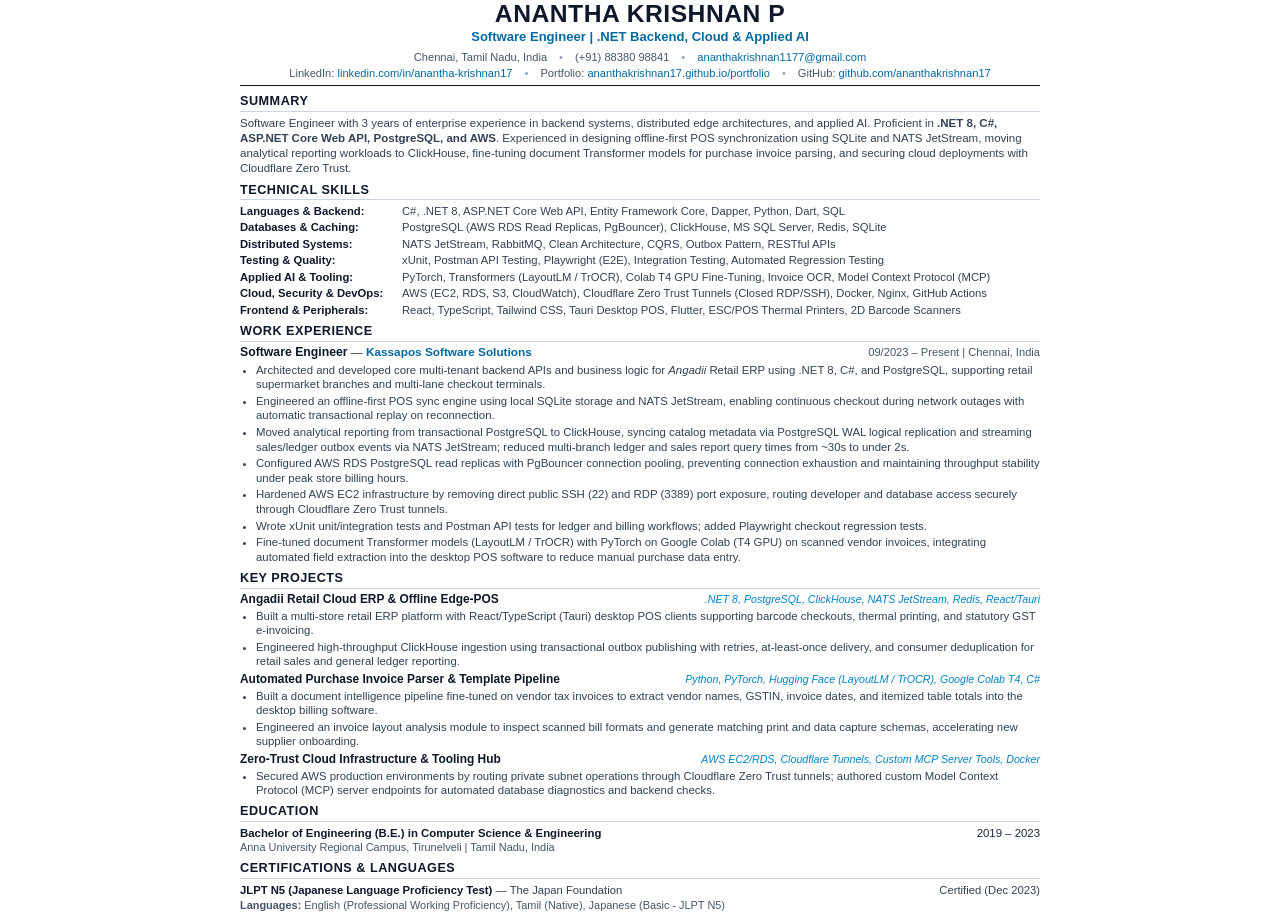
==== commit 6b2b0c1b: "Polish testing bullet, align RDS read replicas wording, and left-align body text" ====
--- a/Ananthakrishnan_ATS_Resume.html
+++ b/Ananthakrishnan_ATS_Resume.html
@@ -94,7 +94,7 @@
 
     /* Summary */
     .summary-text {
-      text-align: justify;
+      text-align: left;
       color: #334155;
       font-size: 8.65pt;
       line-height: 1.30;
@@ -165,7 +165,7 @@
       margin-bottom: 2.2px;
       color: #334155;
       font-size: 8.55pt;
-      text-align: justify;
+      text-align: left;
       line-height: 1.27;
     }
 
@@ -321,9 +321,9 @@
           <li>Architected and developed core multi-tenant backend APIs and business logic for <em>Angadii</em> Retail ERP using .NET 8, C#, and PostgreSQL, supporting retail supermarket branches and multi-lane checkout terminals.</li>
           <li>Engineered an offline-first POS sync engine using local SQLite storage and NATS JetStream, enabling continuous checkout during network outages with automatic transactional replay on reconnection.</li>
           <li>Moved analytical reporting from transactional PostgreSQL to ClickHouse, syncing catalog metadata via PostgreSQL WAL logical replication and streaming sales/ledger outbox events via NATS JetStream; reduced multi-branch ledger and sales report query times from ~30s to under 2s.</li>
-          <li>Configured PostgreSQL master-slave replication on AWS RDS with PgBouncer connection pooling, preventing connection exhaustion and maintaining throughput stability under peak store billing hours.</li>
+          <li>Configured AWS RDS PostgreSQL read replicas with PgBouncer connection pooling, preventing connection exhaustion and maintaining throughput stability under peak store billing hours.</li>
           <li>Hardened AWS EC2 infrastructure by removing direct public SSH (22) and RDP (3389) port exposure, routing developer and database access securely through Cloudflare Zero Trust tunnels.</li>
-          <li>Authored unit and integration test suites with xUnit and Postman to validate critical ledger transactions and billing APIs, incorporating Playwright for end-to-end desktop checkout regression flows.</li>
+          <li>Wrote xUnit unit/integration tests and Postman API tests for ledger and billing workflows; added Playwright checkout regression tests.</li>
           <li>Fine-tuned document Transformer models (LayoutLM / TrOCR) with PyTorch on Google Colab (T4 GPU) on scanned vendor invoices, integrating automated field extraction into the desktop POS software to reduce manual purchase data entry.</li>
         </ul>
       </div>
